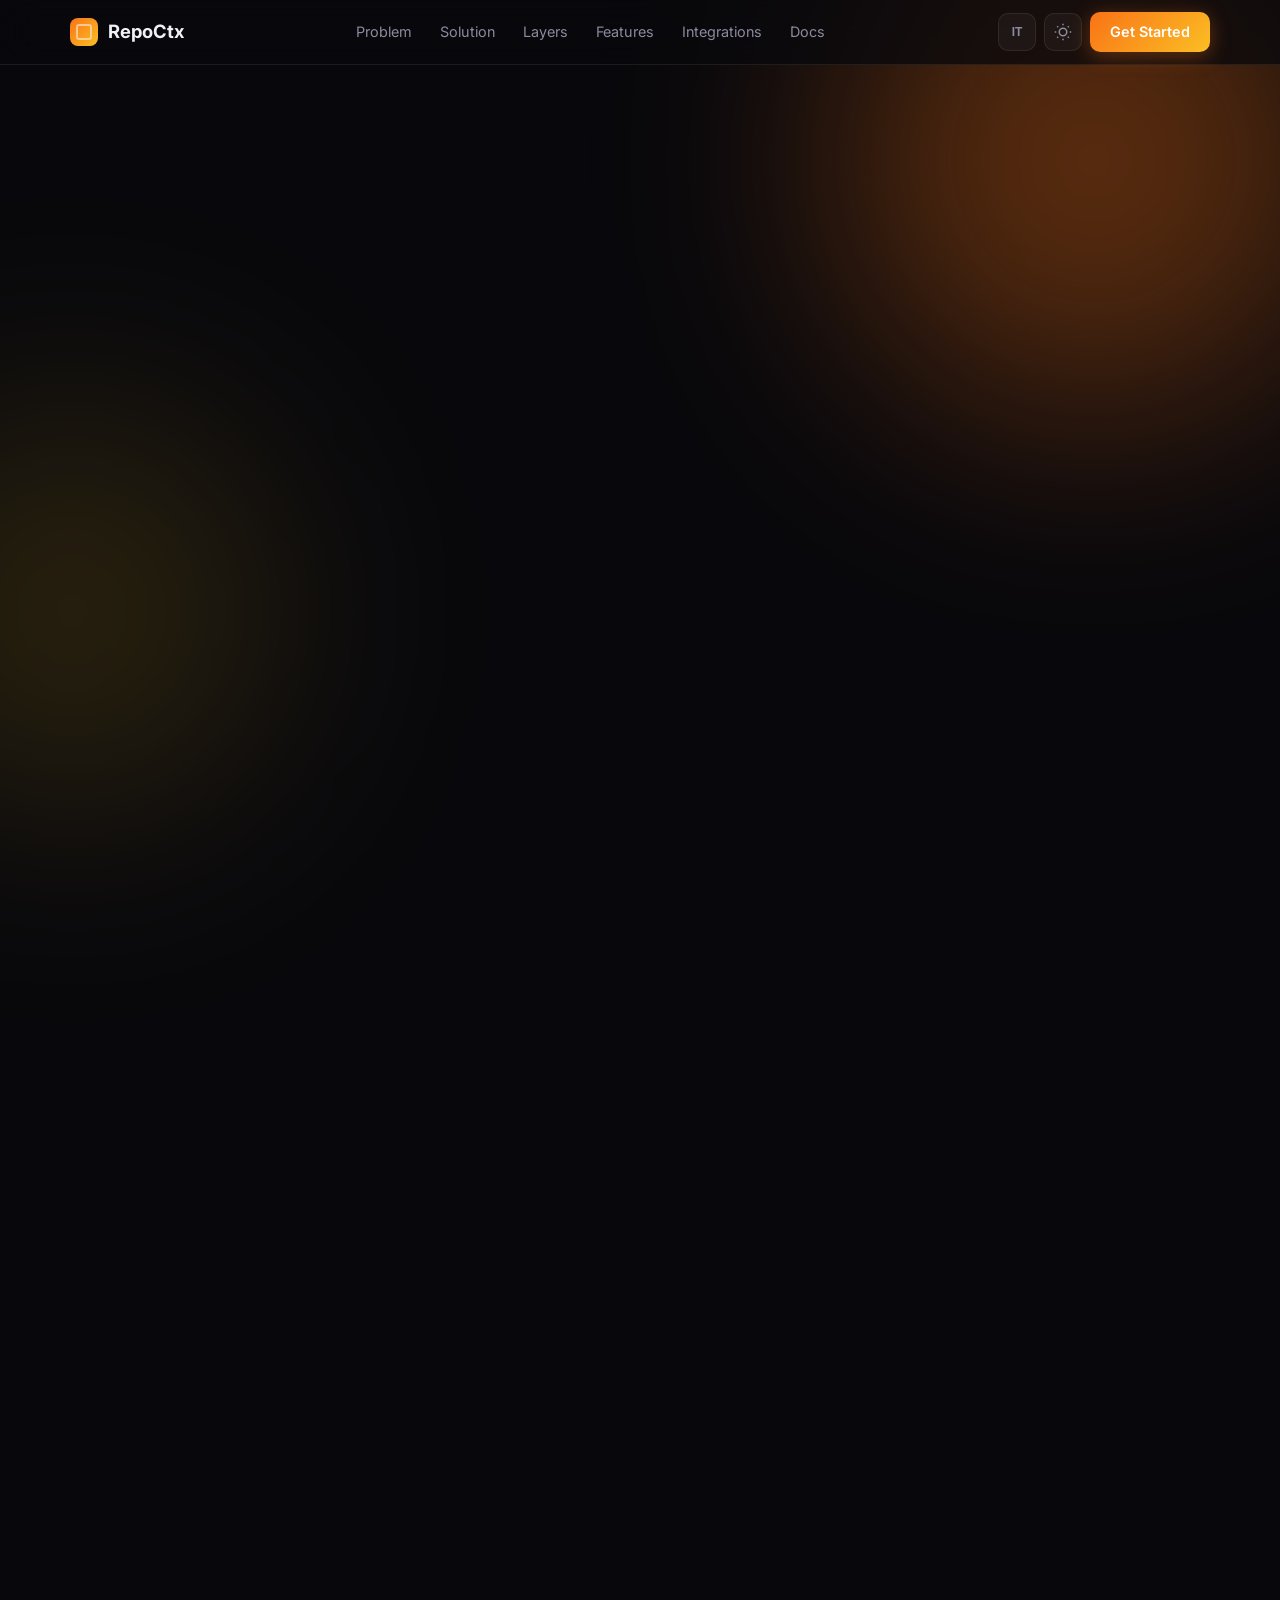
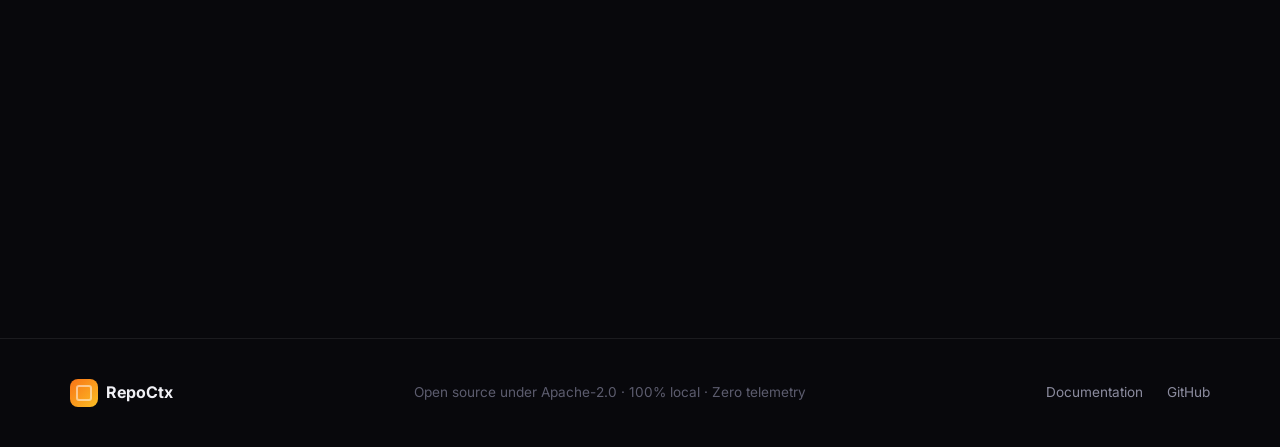
==== website/index.html @ 53890d34 "docs: visione Knowledge Layer, ADR-0006 e sito prodotto completo Documenta il modello a tre layer, i" ====
<!DOCTYPE html>
<html lang="en" data-theme="dark">
<head>
  <meta charset="UTF-8" />
  <meta name="viewport" content="width=device-width, initial-scale=1.0" />
  <meta name="description" content="RepoCtx — verified code graph + grounded knowledge wiki + context assembly for AI coding agents" />
  <title>RepoCtx — AI Context & Impact Engine</title>
  <link rel="icon" type="image/svg+xml" href="public/favicon.svg" />
  <link rel="preload" href="css/styles.css" as="style" />
  <link rel="stylesheet" href="css/styles.css" />
  <link rel="preconnect" href="https://fonts.googleapis.com" />
  <link rel="preconnect" href="https://fonts.gstatic.com" crossorigin />
  <link rel="preload" as="style" href="https://fonts.googleapis.com/css2?family=Inter:wght@400;500;600;700;800&family=JetBrains+Mono:wght@400;500;600&display=swap" />
  <link rel="stylesheet" href="https://fonts.googleapis.com/css2?family=Inter:wght@400;500;600;700;800&family=JetBrains+Mono:wght@400;500;600&display=swap" media="print" onload="this.media='all'" />
  <noscript><link rel="stylesheet" href="https://fonts.googleapis.com/css2?family=Inter:wght@400;500;600;700;800&family=JetBrains+Mono:wght@400;500;600&display=swap" /></noscript>
  <script>try{var t=localStorage.getItem("repoctx-theme");if(t)document.documentElement.setAttribute("data-theme",t)}catch(e){}</script>
</head>
<body>
  <canvas id="particles" aria-hidden="true"></canvas>
  <div class="glow glow-1" aria-hidden="true"></div>
  <div class="glow glow-2" aria-hidden="true"></div>

  <header class="nav" id="nav">
    <div class="nav-inner container">
      <a href="index.html" class="logo">
        <span class="logo-icon"></span>
        <span>RepoCtx</span>
      </a>
      <nav class="nav-links">
        <a href="#problem" data-i18n="nav.problem">Problem</a>
        <a href="#solution" data-i18n="nav.solution">Solution</a>
        <a href="#layers" data-i18n="nav.layers">Layers</a>
        <a href="#features" data-i18n="nav.features">Features</a>
        <a href="#integrations" data-i18n="nav.integrations">Integrations</a>
        <a href="docs.html" data-i18n="nav.docs">Docs</a>
      </nav>
      <div class="nav-actions">
        <button class="btn-icon" id="lang-toggle" aria-label="Switch language">EN</button>
        <button class="btn-icon" id="theme-toggle" aria-label="Toggle theme">
          <svg class="icon-sun" width="18" height="18" viewBox="0 0 24 24" fill="none" stroke="currentColor" stroke-width="2"><circle cx="12" cy="12" r="5"/><path d="M12 1v2M12 21v2M4.22 4.22l1.42 1.42M18.36 18.36l1.42 1.42M1 12h2M21 12h2M4.22 19.78l1.42-1.42M18.36 5.64l1.42-1.42"/></svg>
          <svg class="icon-moon" width="18" height="18" viewBox="0 0 24 24" fill="none" stroke="currentColor" stroke-width="2"><path d="M21 12.79A9 9 0 1 1 11.21 3 7 7 0 0 0 21 12.79z"/></svg>
        </button>
        <a href="docs.html#install" class="btn btn-primary" data-i18n="nav.getStarted">Get Started</a>
      </div>
      <button class="nav-burger" id="nav-burger" aria-label="Menu">
        <span></span><span></span><span></span>
      </button>
    </div>
  </header>

  <main>
  <!-- Hero -->
  <section class="hero" id="hero">
    <div class="container hero-grid">
      <div class="hero-content reveal">
        <div class="badge" data-i18n="hero.badge">Open Source · Local-First · Apache-2.0</div>
        <h1>
          <span data-i18n="hero.title1">The semantic layer</span><br />
          <span class="gradient-text" data-i18n="hero.title2">between code & AI</span>
        </h1>
        <p class="hero-sub" data-i18n="hero.sub">
          RepoCtx transforms repositories into structured, queryable knowledge — giving AI agents and developers precise context, impact analysis, and architectural understanding.
        </p>
        <div class="hero-cta">
          <a href="docs.html#install" class="btn btn-primary btn-lg" data-i18n="hero.cta1">Install RepoCtx</a>
          <a href="docs.html" class="btn btn-glass btn-lg" data-i18n="hero.cta2">Read the Docs</a>
        </div>
        <div class="hero-stats">
          <div class="stat glass-card">
            <span class="stat-num">100%</span>
            <span class="stat-label" data-i18n="hero.stat1">Local & Free</span>
          </div>
          <div class="stat glass-card">
            <span class="stat-num">0</span>
            <span class="stat-label" data-i18n="hero.stat2">Telemetry</span>
          </div>
          <div class="stat glass-card">
            <span class="stat-num">3</span>
            <span class="stat-label" data-i18n="hero.stat3">Knowledge Layers</span>
          </div>
        </div>
      </div>
      <div class="hero-terminal reveal" data-delay="200">
        <div class="terminal glass-card">
          <div class="terminal-bar">
            <span class="dot red"></span>
            <span class="dot yellow"></span>
            <span class="dot green"></span>
            <span class="terminal-title">repoctx</span>
          </div>
          <div class="terminal-body">
            <pre><code id="typing-output"></code><span class="cursor-blink">▊</span></pre>
          </div>
        </div>
      </div>
    </div>
  </section>

  <!-- Problem -->
  <section class="section" id="problem">
    <div class="container">
      <div class="section-header reveal">
        <span class="section-tag" data-i18n="problem.tag">The Problem</span>
        <h2 data-i18n="problem.title">AI tools are powerful, but context-blind</h2>
        <p data-i18n="problem.sub">Modern coding agents hit hard limits when dealing with real-world codebases.</p>
      </div>
      <div class="cards-grid">
        <article class="glass-card card reveal" data-delay="0">
          <div class="card-icon">⬡</div>
          <h3 data-i18n="problem.c1.title">Context Window Limits</h3>
          <p data-i18n="problem.c1.desc">Repositories with thousands of files and scattered domain logic exceed what any model can hold in memory.</p>
        </article>
        <article class="glass-card card reveal" data-delay="100">
          <div class="card-icon">◇</div>
          <h3 data-i18n="problem.c2.title">No Architectural View</h3>
          <p data-i18n="problem.c2.desc">LLMs understand local snippets but fail to reconstruct system-wide architecture and hallucinate dependencies.</p>
        </article>
        <article class="glass-card card reveal" data-delay="200">
          <div class="card-icon">△</div>
          <h3 data-i18n="problem.c3.title">Poor Impact Awareness</h3>
          <p data-i18n="problem.c3.desc">Agents modify code without understanding side effects, breaking unrelated features and missing hidden deps.</p>
        </article>
        <article class="glass-card card reveal" data-delay="300">
          <div class="card-icon">○</div>
          <h3 data-i18n="problem.c4.title">No Persistent Memory</h3>
          <p data-i18n="problem.c4.desc">Every session starts from zero — repeated analysis cost, inconsistent reasoning over time.</p>
        </article>
      </div>
    </div>
  </section>

  <!-- Solution -->
  <section class="section section-alt" id="solution">
    <div class="container">
      <div class="split reveal">
        <div class="split-content">
          <span class="section-tag" data-i18n="solution.tag">The Solution</span>
          <h2 data-i18n="solution.title">Verified structure, compounding knowledge, real code</h2>
          <blockquote class="quote glass-card">
            <p data-i18n="solution.quote">"The right code, the right understanding, and what breaks if you change it — within your token budget."</p>
          </blockquote>
          <p data-i18n="solution.desc">RepoCtx combines a deterministic code graph (ground truth), a graph-grounded knowledge wiki (intent & gotchas), and context assembly that returns actual source snippets — not metadata alone.</p>
          <ul class="check-list">
            <li data-i18n="solution.li1">Graph verifies the wiki — no silent drift</li>
            <li data-i18n="solution.li2">Persistent memory that compounds across sessions</li>
            <li data-i18n="solution.li3">Code snippets + impact packed to your budget</li>
          </ul>
        </div>
        <div class="split-visual">
          <div class="flow-diagram glass-card">
            <div class="flow-node" data-i18n="solution.flow1">Source Code</div>
            <div class="flow-arrow">↓</div>
            <div class="flow-node accent" data-i18n="solution.flow2">Deterministic Core</div>
            <div class="flow-arrow">↓</div>
            <div class="flow-branches">
              <div class="flow-node small" data-i18n="solution.flow3">Repo Wiki</div>
              <div class="flow-node small" data-i18n="solution.flow4">Impact</div>
              <div class="flow-node small" data-i18n="solution.flow5">Flows</div>
              <div class="flow-node small" data-i18n="solution.flow6">Snippets</div>
            </div>
            <div class="flow-arrow">↓</div>
            <div class="flow-node" data-i18n="solution.flow7">Context Bundle → AI Agents</div>
          </div>
        </div>
      </div>
    </div>
  </section>

  <!-- Three Layers -->
  <section class="section section-alt" id="layers">
    <div class="container">
      <div class="section-header reveal">
        <span class="section-tag" data-i18n="layers.tag">Architecture</span>
        <h2 data-i18n="layers.title">Three layers, one memory system</h2>
        <p data-i18n="layers.sub">Better than a plain LLM Wiki: every page is anchored to verified symbols and lint-checked against the live graph.</p>
      </div>
      <div class="layers-grid">
        <article class="layer-card glass-card reveal" data-delay="0">
          <div class="layer-num">01</div>
          <h3 data-i18n="layers.l1.title">Deterministic Core</h3>
          <p class="layer-q" data-i18n="layers.l1.q">What is <em>true</em>?</p>
          <p data-i18n="layers.l1.desc">Symbols, call graph, flows, entrypoints, impact — measured from source with tree-sitter. Byte-identical rebuilds. Zero LLM.</p>
        </article>
        <article class="layer-card glass-card reveal" data-delay="100">
          <div class="layer-num">02</div>
          <h3 data-i18n="layers.l2.title">Grounded Repo Wiki</h3>
          <p class="layer-q" data-i18n="layers.l2.q">What does it <em>mean</em>?</p>
          <p data-i18n="layers.l2.desc">Compounding markdown pages anchored to symbol IDs. Authored lazily via your agent's model. Stale pages are flagged automatically — the graph is ground truth.</p>
        </article>
        <article class="layer-card glass-card reveal" data-delay="200">
          <div class="layer-num">03</div>
          <h3 data-i18n="layers.l3.title">Context Assembly</h3>
          <p class="layer-q" data-i18n="layers.l3.q">What code do I need <em>now</em>?</p>
          <p data-i18n="layers.l3.desc">Real source snippets + wiki page + impact set, ranked and packed to your token budget. Code is never model-generated.</p>
        </article>
      </div>
      <div class="compare-wrap reveal" data-delay="300">
        <p class="compare-note muted" data-i18n="layers.cmp.note">Comparison at full v1.1 vision (graph + grounded wiki + context assembly).</p>
        <div class="table-wrap glass-card">
          <table class="compare-table">
            <thead>
              <tr>
                <th></th>
                <th data-i18n="layers.cmp.rag">RAG</th>
                <th data-i18n="layers.cmp.wiki">LLM Wiki</th>
                <th data-i18n="layers.cmp.repoctx">RepoCtx</th>
              </tr>
            </thead>
            <tbody>
              <tr>
                <td data-i18n="layers.cmp.r1">Compounding knowledge (wiki)</td>
                <td>—</td>
                <td>✓</td>
                <td>✓</td>
              </tr>
              <tr>
                <td data-i18n="layers.cmp.r2">Structure verified from code (AST/graph)</td>
                <td>—</td>
                <td>—</td>
                <td>✓</td>
              </tr>
              <tr>
                <td data-i18n="layers.cmp.r3">Source snippets in query response</td>
                <td>✓</td>
                <td>—</td>
                <td>✓</td>
              </tr>
              <tr>
                <td data-i18n="layers.cmp.r4">Wiki lint vs live code graph</td>
                <td>—</td>
                <td>—</td>
                <td>✓</td>
              </tr>
              <tr>
                <td data-i18n="layers.cmp.r5">Impact analysis (what breaks)</td>
                <td>—</td>
                <td>—</td>
                <td>✓</td>
              </tr>
            </tbody>
          </table>
        </div>
      </div>
    </div>
  </section>

  <!-- Features -->
  <section class="section" id="features">
    <div class="container">
      <div class="section-header reveal">
        <span class="section-tag" data-i18n="features.tag">Key Features</span>
        <h2 data-i18n="features.title">Built for precision, not guesswork</h2>
      </div>
      <div class="features-grid">
        <article class="feature glass-card reveal" data-delay="0">
          <div class="feature-num">01</div>
          <h3 data-i18n="features.f1.title">Deterministic Code Graph</h3>
          <p data-i18n="features.f1.desc">Symbols, dependencies, calls, flows and entrypoints — measured from source, not guessed.</p>
        </article>
        <article class="feature glass-card reveal" data-delay="100">
          <div class="feature-num">02</div>
          <h3 data-i18n="features.f2.title">Impact Analysis Engine</h3>
          <p data-i18n="features.f2.desc">Know exactly what breaks when you change a component — modules, tests, risk zones.</p>
        </article>
        <article class="feature glass-card reveal" data-delay="200">
          <div class="feature-num">03</div>
          <h3 data-i18n="features.f3.title">Grounded Knowledge Wiki</h3>
          <p data-i18n="features.f3.desc">Compounding markdown knowledge anchored to real symbols, with automatic staleness detection.</p>
        </article>
        <article class="feature glass-card reveal" data-delay="300">
          <div class="feature-num">04</div>
          <h3 data-i18n="features.f4.title">Context Assembly</h3>
          <p data-i18n="features.f4.desc">Returns the right code snippets plus understanding and impact — packed within a token budget.</p>
        </article>
      </div>
    </div>
  </section>

  <!-- Integrations -->
  <section class="section section-alt" id="integrations">
    <div class="container">
      <div class="section-header reveal">
        <span class="section-tag" data-i18n="integrations.tag">Integrations</span>
        <h2 data-i18n="integrations.title">Agent-agnostic by design</h2>
        <p data-i18n="integrations.sub">Works with any AI coding tool via CLI or MCP.</p>
      </div>
      <div class="integrations-grid reveal">
        <div class="integration glass-card">
          <h3>Cursor</h3>
          <p data-i18n="integrations.cursor">Background context provider — architectural awareness for suggestions and multi-file edits.</p>
        </div>
        <div class="integration glass-card">
          <h3>Claude Code</h3>
          <p data-i18n="integrations.claude">Agents call repoctx context, impact, and flow before modifying code.</p>
        </div>
        <div class="integration glass-card">
          <h3>OpenAI Codex</h3>
          <p data-i18n="integrations.codex">Structured reasoning over large codebases via tool definitions.</p>
        </div>
        <div class="integration glass-card highlight">
          <h3>MCP Server</h3>
          <p data-i18n="integrations.mcp">repoctx-mcp: get_context (code + wiki + impact), get_wiki, get_impact, get_flow, get_dependencies over stdio.</p>
        </div>
      </div>
    </div>
  </section>

  <!-- Vision CTA -->
  <section class="section cta-section">
    <div class="container reveal">
      <div class="cta-box glass-card">
        <h2 data-i18n="cta.title">Verified, compounding memory for AI coding agents</h2>
        <p data-i18n="cta.sub">Like Git for version control — RepoCtx for code understanding that includes the code.</p>
        <a href="docs.html#install" class="btn btn-primary btn-lg" data-i18n="cta.button">Start Building Context</a>
      </div>
    </div>
  </section>
  </main>

  <footer class="footer">
    <div class="container footer-inner">
      <div class="footer-brand">
        <span class="logo-icon"></span>
        <span>RepoCtx</span>
      </div>
      <p class="footer-copy" data-i18n="footer.copy">Open source under Apache-2.0 · 100% local · Zero telemetry</p>
      <div class="footer-links">
        <a href="docs.html" data-i18n="footer.docs">Documentation</a>
        <a href="https://github.com/GabrieleRuggieri/repo-ctx" data-i18n="footer.github">GitHub</a>
      </div>
    </div>
  </footer>

  <script src="js/i18n.js" defer></script>
  <script src="js/main.js" defer></script>
</body>
</html>
---- website/css/styles.css ----
/* ===== CSS Variables ===== */
:root,
[data-theme="dark"] {
  --bg: #08080c;
  --bg-alt: #0e0e14;
  --surface: rgba(255, 255, 255, 0.04);
  --surface-hover: rgba(255, 255, 255, 0.07);
  --border: rgba(255, 255, 255, 0.08);
  --border-strong: rgba(255, 255, 255, 0.14);
  --text: #f0f0f5;
  --text-muted: #8b8b9e;
  --text-dim: #5c5c6e;
  --accent: #f97316;
  --accent-light: #fbbf24;
  --accent-glow: rgba(249, 115, 22, 0.35);
  --accent-glow-soft: rgba(251, 191, 36, 0.15);
  --glass-blur: 16px;
  --nav-bg: rgba(8, 8, 12, 0.75);
  --code-bg: rgba(0, 0, 0, 0.35);
  --shadow: 0 8px 32px rgba(0, 0, 0, 0.4);
  --gradient: linear-gradient(135deg, #f97316, #fbbf24);
}

[data-theme="light"] {
  --bg: #f8f8fc;
  --bg-alt: #f0f0f6;
  --surface: rgba(255, 255, 255, 0.7);
  --surface-hover: rgba(255, 255, 255, 0.9);
  --border: rgba(0, 0, 0, 0.08);
  --border-strong: rgba(0, 0, 0, 0.14);
  --text: #12121a;
  --text-muted: #5c5c6e;
  --text-dim: #8b8b9e;
  --accent-glow: rgba(249, 115, 22, 0.2);
  --accent-glow-soft: rgba(251, 191, 36, 0.1);
  --nav-bg: rgba(248, 248, 252, 0.85);
  --code-bg: rgba(0, 0, 0, 0.04);
  --shadow: 0 8px 32px rgba(0, 0, 0, 0.08);
}

/* ===== Reset & Base ===== */
*, *::before, *::after { box-sizing: border-box; margin: 0; padding: 0; }

html {
  scroll-behavior: smooth;
  scroll-padding-top: 80px;
}

body {
  font-family: "Inter", system-ui, sans-serif;
  background: var(--bg);
  color: var(--text);
  line-height: 1.6;
  overflow-x: hidden;
  transition: background 0.4s ease, color 0.4s ease;
  text-rendering: optimizeLegibility;
  -webkit-font-smoothing: antialiased;
}

a { color: inherit; text-decoration: none; }
img { max-width: 100%; display: block; }
code, pre { font-family: "JetBrains Mono", monospace; }

.container {
  width: min(1140px, 92vw);
  margin: 0 auto;
}

/* ===== Background Effects ===== */
#particles {
  position: fixed;
  inset: 0;
  z-index: 0;
  pointer-events: none;
  contain: strict;
  will-change: contents;
}

.glow {
  position: fixed;
  border-radius: 50%;
  filter: blur(120px);
  pointer-events: none;
  z-index: 0;
  animation: glowPulse 8s ease-in-out infinite;
  contain: strict;
  will-change: transform, opacity;
}

.glow-1 {
  width: 500px;
  height: 500px;
  background: var(--accent-glow);
  top: -10%;
  right: -5%;
}

.glow-2 {
  width: 400px;
  height: 400px;
  background: var(--accent-glow-soft);
  bottom: 10%;
  left: -10%;
  animation-delay: -4s;
}

@keyframes glowPulse {
  0%, 100% { opacity: 0.6; transform: scale(1); }
  50% { opacity: 1; transform: scale(1.1); }
}

/* ===== Glass Card ===== */
.glass-card {
  background: var(--surface);
  border: 1px solid var(--border);
  border-radius: 16px;
  backdrop-filter: blur(var(--glass-blur));
  -webkit-backdrop-filter: blur(var(--glass-blur));
  box-shadow: var(--shadow);
  transition: border-color 0.3s, background 0.3s, transform 0.3s, box-shadow 0.3s;
}

.glass-card:hover {
  border-color: var(--border-strong);
  background: var(--surface-hover);
}

/* ===== Navigation ===== */
.nav {
  position: fixed;
  top: 0;
  left: 0;
  right: 0;
  z-index: 100;
  background: var(--nav-bg);
  backdrop-filter: blur(20px);
  -webkit-backdrop-filter: blur(20px);
  border-bottom: 1px solid var(--border);
  transition: background 0.4s, box-shadow 0.3s;
}

.nav.scrolled { box-shadow: 0 4px 24px rgba(0, 0, 0, 0.15); }

.nav-inner {
  display: flex;
  align-items: center;
  justify-content: space-between;
  height: 64px;
  gap: 1rem;
}

.logo {
  display: flex;
  align-items: center;
  gap: 0.6rem;
  font-weight: 700;
  font-size: 1.15rem;
}

.logo-icon {
  width: 28px;
  height: 28px;
  border-radius: 8px;
  background: var(--gradient);
  position: relative;
}

.logo-icon::after {
  content: "";
  position: absolute;
  inset: 6px;
  border: 2px solid rgba(255,255,255,0.5);
  border-radius: 3px;
}

.nav-links {
  display: flex;
  gap: 1.75rem;
}

.nav-links a {
  font-size: 0.9rem;
  color: var(--text-muted);
  transition: color 0.2s;
  position: relative;
}

.nav-links a:hover { color: var(--accent); }

.nav-links a::after {
  content: "";
  position: absolute;
  bottom: -4px;
  left: 0;
  width: 0;
  height: 2px;
  background: var(--gradient);
  transition: width 0.3s;
}

.nav-links a:hover::after { width: 100%; }

.nav-actions {
  display: flex;
  align-items: center;
  gap: 0.5rem;
}

.nav-burger {
  display: none;
  flex-direction: column;
  gap: 5px;
  background: none;
  border: none;
  cursor: pointer;
  padding: 4px;
}

.nav-burger span {
  display: block;
  width: 22px;
  height: 2px;
  background: var(--text);
  transition: transform 0.3s, opacity 0.3s;
}

.nav-burger.active span:nth-child(1) { transform: translateY(7px) rotate(45deg); }
.nav-burger.active span:nth-child(2) { opacity: 0; }
.nav-burger.active span:nth-child(3) { transform: translateY(-7px) rotate(-45deg); }

/* ===== Buttons ===== */
.btn {
  display: inline-flex;
  align-items: center;
  justify-content: center;
  padding: 0.55rem 1.25rem;
  border-radius: 10px;
  font-size: 0.9rem;
  font-weight: 600;
  border: none;
  cursor: pointer;
  transition: transform 0.2s, box-shadow 0.2s, background 0.2s;
}

.btn:hover { transform: translateY(-2px); }
.btn:active { transform: translateY(0); }

.btn-primary {
  background: var(--gradient);
  color: #fff;
  box-shadow: 0 4px 20px var(--accent-glow);
}

.btn-primary:hover { box-shadow: 0 6px 28px var(--accent-glow); }

.btn-glass {
  background: var(--surface);
  border: 1px solid var(--border);
  color: var(--text);
}

.btn-lg { padding: 0.75rem 1.75rem; font-size: 1rem; }

.btn-icon {
  width: 38px;
  height: 38px;
  display: flex;
  align-items: center;
  justify-content: center;
  border-radius: 10px;
  border: 1px solid var(--border);
  background: var(--surface);
  color: var(--text-muted);
  cursor: pointer;
  font-size: 0.75rem;
  font-weight: 700;
  transition: border-color 0.2s, color 0.2s, background 0.2s;
}

.btn-icon:hover {
  border-color: var(--accent);
  color: var(--accent);
}

[data-theme="dark"] .icon-sun { display: block; }
[data-theme="dark"] .icon-moon { display: none; }
[data-theme="light"] .icon-sun { display: none; }
[data-theme="light"] .icon-moon { display: block; }

/* ===== Hero ===== */
.hero {
  position: relative;
  z-index: 1;
  padding: 140px 0 80px;
  min-height: 100vh;
  display: flex;
  align-items: center;
}

.hero-grid {
  display: grid;
  grid-template-columns: 1fr 1fr;
  gap: 4rem;
  align-items: center;
}

.badge {
  display: inline-block;
  padding: 0.35rem 0.9rem;
  border-radius: 100px;
  font-size: 0.8rem;
  font-weight: 500;
  background: var(--surface);
  border: 1px solid var(--border);
  color: var(--accent);
  margin-bottom: 1.5rem;
}

.hero h1 {
  font-size: clamp(2.2rem, 5vw, 3.5rem);
  font-weight: 800;
  line-height: 1.15;
  letter-spacing: -0.02em;
  margin-bottom: 1.25rem;
}

.gradient-text {
  background: var(--gradient);
  -webkit-background-clip: text;
  -webkit-text-fill-color: transparent;
  background-clip: text;
}

.hero-sub {
  font-size: 1.1rem;
  color: var(--text-muted);
  max-width: 520px;
  margin-bottom: 2rem;
}

.hero-cta {
  display: flex;
  gap: 1rem;
  flex-wrap: wrap;
  margin-bottom: 2.5rem;
}

.hero-stats {
  display: flex;
  gap: 1rem;
  flex-wrap: wrap;
}

.stat {
  padding: 1rem 1.25rem;
  text-align: center;
  min-width: 100px;
}

.stat-num {
  display: block;
  font-size: 1.4rem;
  font-weight: 800;
  background: var(--gradient);
  -webkit-background-clip: text;
  -webkit-text-fill-color: transparent;
  background-clip: text;
}

.stat-label {
  font-size: 0.75rem;
  color: var(--text-muted);
  text-transform: uppercase;
  letter-spacing: 0.05em;
}

/* ===== Terminal ===== */
.terminal {
  overflow: hidden;
  animation: float 6s ease-in-out infinite;
}

@keyframes float {
  0%, 100% { transform: translateY(0); }
  50% { transform: translateY(-10px); }
}

.terminal-bar {
  display: flex;
  align-items: center;
  gap: 6px;
  padding: 12px 16px;
  border-bottom: 1px solid var(--border);
  background: rgba(0,0,0,0.2);
}

.dot {
  width: 10px;
  height: 10px;
  border-radius: 50%;
}

.dot.red { background: #ff5f57; }
.dot.yellow { background: #febc2e; }
.dot.green { background: #28c840; }

.terminal-title {
  margin-left: auto;
  font-family: "JetBrains Mono", monospace;
  font-size: 0.75rem;
  color: var(--text-dim);
}

.terminal-body {
  padding: 1.25rem 1.5rem;
  min-height: 220px;
}

.terminal-body pre {
  font-size: 0.85rem;
  line-height: 1.7;
  color: var(--accent-light);
  white-space: pre-wrap;
  word-break: break-all;
}

.cursor-blink {
  animation: blink 1s step-end infinite;
  color: var(--accent);
}

@keyframes blink {
  0%, 100% { opacity: 1; }
  50% { opacity: 0; }
}

/* ===== Sections ===== */
.section {
  position: relative;
  z-index: 1;
  padding: 100px 0;
  content-visibility: auto;
  contain-intrinsic-size: auto 600px;
}

.section-alt { background: var(--bg-alt); }

.section-header {
  text-align: center;
  max-width: 640px;
  margin: 0 auto 3.5rem;
}

.section-tag {
  display: inline-block;
  font-size: 0.8rem;
  font-weight: 600;
  text-transform: uppercase;
  letter-spacing: 0.1em;
  color: var(--accent);
  margin-bottom: 0.75rem;
}

.section-header h2 {
  font-size: clamp(1.75rem, 4vw, 2.5rem);
  font-weight: 800;
  letter-spacing: -0.02em;
  margin-bottom: 0.75rem;
}

.section-header p {
  color: var(--text-muted);
  font-size: 1.05rem;
}

/* ===== Cards Grid ===== */
.cards-grid {
  display: grid;
  grid-template-columns: repeat(auto-fit, minmax(250px, 1fr));
  gap: 1.25rem;
}

.card {
  padding: 1.75rem;
}

.card-icon {
  font-size: 1.5rem;
  color: var(--accent);
  margin-bottom: 1rem;
}

.card h3 {
  font-size: 1.1rem;
  font-weight: 700;
  margin-bottom: 0.5rem;
}

.card p {
  font-size: 0.9rem;
  color: var(--text-muted);
  line-height: 1.65;
}

/* ===== Split Layout ===== */
.split {
  display: grid;
  grid-template-columns: 1fr 1fr;
  gap: 4rem;
  align-items: center;
}

.split-content h2 {
  font-size: clamp(1.75rem, 3.5vw, 2.25rem);
  font-weight: 800;
  margin-bottom: 1.25rem;
  letter-spacing: -0.02em;
}

.quote {
  padding: 1.25rem 1.5rem;
  margin: 1.5rem 0;
  border-left: 3px solid var(--accent);
}

.quote p {
  font-style: italic;
  color: var(--text-muted);
  font-size: 1.05rem;
}

.check-list {
  list-style: none;
  margin-top: 1.5rem;
}

.check-list li {
  padding: 0.4rem 0 0.4rem 1.75rem;
  position: relative;
  color: var(--text-muted);
}

.check-list li::before {
  content: "✓";
  position: absolute;
  left: 0;
  color: var(--accent);
  font-weight: 700;
}

/* ===== Flow Diagram ===== */
.flow-diagram {
  padding: 2rem;
  text-align: center;
}

.flow-node {
  padding: 0.75rem 1.25rem;
  border-radius: 10px;
  background: var(--surface);
  border: 1px solid var(--border);
  font-size: 0.9rem;
  font-weight: 600;
  display: inline-block;
  transition: border-color 0.3s, box-shadow 0.3s;
}

.flow-node.accent {
  background: var(--gradient);
  color: #fff;
  border: none;
  box-shadow: 0 4px 20px var(--accent-glow);
}

.flow-node.small {
  font-size: 0.8rem;
  padding: 0.5rem 0.9rem;
}

.flow-arrow {
  color: var(--accent);
  font-size: 1.25rem;
  margin: 0.5rem 0;
  animation: arrowBounce 2s ease-in-out infinite;
}

@keyframes arrowBounce {
  0%, 100% { transform: translateY(0); opacity: 0.6; }
  50% { transform: translateY(4px); opacity: 1; }
}

.flow-branches {
  display: flex;
  gap: 0.5rem;
  justify-content: center;
  flex-wrap: wrap;
}

/* ===== Layers Grid ===== */
.layers-grid {
  display: grid;
  grid-template-columns: repeat(auto-fit, minmax(280px, 1fr));
  gap: 1.25rem;
  margin-bottom: 2rem;
}

.layer-card {
  padding: 2rem;
  position: relative;
}

.layer-num {
  font-size: 2rem;
  font-weight: 800;
  background: var(--gradient);
  -webkit-background-clip: text;
  -webkit-text-fill-color: transparent;
  background-clip: text;
  margin-bottom: 0.5rem;
}

.layer-card h3 {
  font-size: 1.15rem;
  font-weight: 700;
  margin-bottom: 0.35rem;
}

.layer-q {
  font-size: 0.85rem;
  color: var(--accent);
  margin-bottom: 0.75rem;
  font-style: italic;
}

.layer-card p:last-child {
  font-size: 0.9rem;
  color: var(--text-muted);
}

.compare-wrap { margin-top: 1rem; }

.compare-note {
  font-size: 0.85rem;
  margin-bottom: 0.75rem;
  text-align: center;
}

.compare-table {
  width: 100%;
  border-collapse: collapse;
  font-size: 0.9rem;
}

.compare-table th,
.compare-table td {
  padding: 0.75rem 1rem;
  text-align: center;
  border-bottom: 1px solid var(--border);
}

.compare-table th:first-child,
.compare-table td:first-child {
  text-align: left;
  font-weight: 500;
}

.compare-table th:last-child {
  color: var(--accent);
}

.docs-check {
  margin-top: 1rem;
  list-style: none;
}

.docs-check li {
  padding: 0.5rem 0 0.5rem 1.5rem;
  position: relative;
  color: var(--text-muted);
}

.docs-check li::before {
  content: "✓";
  position: absolute;
  left: 0;
  color: var(--accent);
}

/* ===== Features Grid ===== */
.features-grid {
  display: grid;
  grid-template-columns: repeat(auto-fit, minmax(260px, 1fr));
  gap: 1.25rem;
}

.feature {
  padding: 2rem;
  position: relative;
  overflow: hidden;
}

.feature::before {
  content: "";
  position: absolute;
  top: 0;
  left: 0;
  right: 0;
  height: 2px;
  background: var(--gradient);
  transform: scaleX(0);
  transition: transform 0.4s;
}

.feature:hover::before { transform: scaleX(1); }

.feature-num {
  font-size: 2.5rem;
  font-weight: 800;
  color: var(--border-strong);
  margin-bottom: 0.75rem;
  line-height: 1;
}

.feature h3 {
  font-size: 1.1rem;
  font-weight: 700;
  margin-bottom: 0.5rem;
}

.feature p {
  font-size: 0.9rem;
  color: var(--text-muted);
}

/* ===== Integrations ===== */
.integrations-grid {
  display: grid;
  grid-template-columns: repeat(auto-fit, minmax(240px, 1fr));
  gap: 1.25rem;
}

.integration {
  padding: 1.75rem;
}

.integration h3 {
  font-size: 1.15rem;
  font-weight: 700;
  margin-bottom: 0.5rem;
}

.integration p {
  font-size: 0.9rem;
  color: var(--text-muted);
}

.integration.highlight {
  border-color: var(--accent);
  box-shadow: 0 0 30px var(--accent-glow-soft);
}

/* ===== CTA ===== */
.cta-section { padding-bottom: 120px; }

.cta-box {
  text-align: center;
  padding: 4rem 2rem;
}

.cta-box h2 {
  font-size: clamp(1.5rem, 3.5vw, 2.25rem);
  font-weight: 800;
  margin-bottom: 0.75rem;
}

.cta-box p {
  color: var(--text-muted);
  margin-bottom: 2rem;
  font-size: 1.05rem;
}

/* ===== Footer ===== */
.footer {
  position: relative;
  z-index: 1;
  border-top: 1px solid var(--border);
  padding: 2.5rem 0;
}

.footer-inner {
  display: flex;
  align-items: center;
  justify-content: space-between;
  flex-wrap: wrap;
  gap: 1rem;
}

.footer-brand {
  display: flex;
  align-items: center;
  gap: 0.5rem;
  font-weight: 700;
}

.footer-copy {
  font-size: 0.85rem;
  color: var(--text-dim);
}

.footer-links {
  display: flex;
  gap: 1.5rem;
}

.footer-links a {
  font-size: 0.85rem;
  color: var(--text-muted);
  transition: color 0.2s;
}

.footer-links a:hover { color: var(--accent); }

/* ===== Docs Page ===== */
.docs-main {
  position: relative;
  z-index: 1;
  padding: 100px 0 60px;
  content-visibility: auto;
  contain-intrinsic-size: auto 800px;
}

.docs-layout {
  display: grid;
  grid-template-columns: 220px 1fr;
  gap: 2.5rem;
  align-items: start;
}

.docs-sidebar {
  position: sticky;
  top: 88px;
  padding: 1.25rem;
}

.docs-toc {
  display: flex;
  flex-direction: column;
  gap: 0.25rem;
}

.docs-toc a {
  padding: 0.45rem 0.75rem;
  border-radius: 8px;
  font-size: 0.85rem;
  color: var(--text-muted);
  transition: background 0.2s, color 0.2s;
}

.docs-toc a:hover,
.docs-toc a.active {
  background: var(--surface-hover);
  color: var(--accent);
}

.doc-section {
  margin-bottom: 4rem;
  padding-bottom: 2rem;
  border-bottom: 1px solid var(--border);
}

.doc-section:last-child { border-bottom: none; }

.doc-section h1 {
  font-size: 2.5rem;
  font-weight: 800;
  margin-bottom: 1rem;
}

.doc-section h2 {
  font-size: 1.75rem;
  font-weight: 800;
  margin-bottom: 1rem;
  padding-top: 1rem;
}

.doc-section h3 {
  font-size: 1.15rem;
  font-weight: 700;
  margin: 1.75rem 0 0.75rem;
}

.lead {
  font-size: 1.15rem;
  color: var(--text-muted);
  line-height: 1.7;
}

.doc-section p {
  color: var(--text-muted);
  margin-bottom: 1rem;
  line-height: 1.7;
}

.doc-section code {
  background: var(--code-bg);
  padding: 0.15rem 0.4rem;
  border-radius: 4px;
  font-size: 0.85em;
  color: var(--accent-light);
}

.code-block {
  margin: 1rem 0 1.5rem;
  overflow: hidden;
}

.code-header {
  display: flex;
  justify-content: space-between;
  align-items: center;
  padding: 0.5rem 1rem;
  border-bottom: 1px solid var(--border);
  font-size: 0.75rem;
  color: var(--text-dim);
  text-transform: uppercase;
  letter-spacing: 0.05em;
}

.copy-btn {
  background: none;
  border: 1px solid var(--border);
  color: var(--text-muted);
  padding: 0.2rem 0.6rem;
  border-radius: 6px;
  font-size: 0.7rem;
  cursor: pointer;
  transition: border-color 0.2s, color 0.2s;
}

.copy-btn:hover {
  border-color: var(--accent);
  color: var(--accent);
}

.code-block pre {
  padding: 1.25rem;
  font-size: 0.85rem;
  line-height: 1.7;
  overflow-x: auto;
  color: var(--accent-light);
}

.table-wrap {
  overflow-x: auto;
  margin: 1rem 0;
}

table {
  width: 100%;
  border-collapse: collapse;
  font-size: 0.9rem;
}

th, td {
  padding: 0.75rem 1rem;
  text-align: left;
  border-bottom: 1px solid var(--border);
}

th {
  font-weight: 600;
  color: var(--text);
  font-size: 0.8rem;
  text-transform: uppercase;
  letter-spacing: 0.05em;
}

td { color: var(--text-muted); }

.principles-list {
  display: grid;
  grid-template-columns: repeat(auto-fit, minmax(240px, 1fr));
  gap: 1rem;
  margin-top: 1rem;
}

.principle {
  padding: 1.5rem;
}

.principle h3 {
  font-size: 1rem;
  margin: 0 0 0.5rem;
}

.principle p {
  font-size: 0.85rem;
  margin: 0;
}

.arch-stack {
  display: flex;
  flex-direction: column;
  gap: 0.75rem;
  margin: 1.5rem 0;
}

.arch-layer {
  display: flex;
  align-items: center;
  gap: 1rem;
  padding: 1rem 1.25rem;
  font-size: 0.9rem;
  color: var(--text-muted);
}

.arch-label {
  font-weight: 700;
  color: var(--accent);
  min-width: 80px;
  font-size: 0.8rem;
  text-transform: uppercase;
  letter-spacing: 0.05em;
}

.muted {
  font-size: 0.85rem;
  color: var(--text-dim);
  font-style: italic;
}

.install-note {
  padding: 1.25rem 1.5rem;
  margin-top: 1.5rem;
  border-left: 3px solid var(--accent);
}

.install-note p { margin: 0; }

/* ===== Scroll Reveal ===== */
.reveal {
  opacity: 0;
  transform: translateY(30px);
  transition: opacity 0.7s ease, transform 0.7s ease;
}

.reveal.visible {
  opacity: 1;
  transform: translateY(0);
}

/* ===== Reduced Motion ===== */
@media (prefers-reduced-motion: reduce) {
  html { scroll-behavior: auto; }

  .reveal {
    opacity: 1;
    transform: none;
    transition: none;
  }

  .terminal,
  .glow,
  .flow-arrow,
  .cursor-blink {
    animation: none !important;
  }

  body,
  .glass-card,
  .btn,
  .nav-links a::after {
    transition: none !important;
  }
}

/* ===== Mobile ===== */
@media (max-width: 900px) {
  .hero-grid,
  .split,
  .docs-layout {
    grid-template-columns: 1fr;
  }

  .hero-grid { gap: 2.5rem; }
  .split { gap: 2.5rem; }

  .nav-links {
    display: none;
    position: absolute;
    top: 64px;
    left: 0;
    right: 0;
    flex-direction: column;
    background: var(--nav-bg);
    backdrop-filter: blur(20px);
    padding: 1.5rem;
    border-bottom: 1px solid var(--border);
    gap: 0.5rem;
  }

  .nav-links.open { display: flex; }

  .nav-burger { display: flex; }

  .nav-actions .btn-primary { display: none; }

  .docs-sidebar {
    position: static;
  }

  .docs-toc {
    flex-direction: row;
    flex-wrap: wrap;
    gap: 0.5rem;
  }

  .hero { padding-top: 100px; min-height: auto; }
  .section { padding: 70px 0; }
}

@media (max-width: 500px) {
  .hero-cta { flex-direction: column; }
  .hero-cta .btn { width: 100%; }
  .hero-stats { flex-direction: column; }
  .stat { width: 100%; }
}

/* Status badges (shipped vs planned) */
.status-badge {
  display: inline-block;
  padding: 0.2rem 0.55rem;
  border-radius: 100px;
  font-size: 0.7rem;
  font-weight: 600;
  text-transform: uppercase;
  letter-spacing: 0.04em;
  margin-bottom: 0.75rem;
}

.status-badge.shipped {
  background: rgba(34, 197, 94, 0.15);
  color: #4ade80;
  border: 1px solid rgba(34, 197, 94, 0.3);
}

.status-badge.planned {
  background: rgba(251, 191, 36, 0.12);
  color: #fbbf24;
  border: 1px solid rgba(251, 191, 36, 0.25);
}

.use-today-grid {
  display: grid;
  grid-template-columns: repeat(2, 1fr);
  gap: 1.25rem;
  margin-bottom: 1.5rem;
}

.use-today-v2 {
  padding: 1.5rem 1.75rem;
  text-align: center;
}

.use-today-v2 h3 {
  margin: 0.5rem 0 0.5rem;
}

.adoption-steps {
  margin: 1rem 0 1.5rem 1.25rem;
  color: var(--text-muted);
  line-height: 1.8;
}

@media (max-width: 768px) {
  .use-today-grid {
    grid-template-columns: 1fr;
  }
}
---- website/css/styles.css ----
/* ===== CSS Variables ===== */
:root,
[data-theme="dark"] {
  --bg: #08080c;
  --bg-alt: #0e0e14;
  --surface: rgba(255, 255, 255, 0.04);
  --surface-hover: rgba(255, 255, 255, 0.07);
  --border: rgba(255, 255, 255, 0.08);
  --border-strong: rgba(255, 255, 255, 0.14);
  --text: #f0f0f5;
  --text-muted: #8b8b9e;
  --text-dim: #5c5c6e;
  --accent: #f97316;
  --accent-light: #fbbf24;
  --accent-glow: rgba(249, 115, 22, 0.35);
  --accent-glow-soft: rgba(251, 191, 36, 0.15);
  --glass-blur: 16px;
  --nav-bg: rgba(8, 8, 12, 0.75);
  --code-bg: rgba(0, 0, 0, 0.35);
  --shadow: 0 8px 32px rgba(0, 0, 0, 0.4);
  --gradient: linear-gradient(135deg, #f97316, #fbbf24);
}

[data-theme="light"] {
  --bg: #f8f8fc;
  --bg-alt: #f0f0f6;
  --surface: rgba(255, 255, 255, 0.7);
  --surface-hover: rgba(255, 255, 255, 0.9);
  --border: rgba(0, 0, 0, 0.08);
  --border-strong: rgba(0, 0, 0, 0.14);
  --text: #12121a;
  --text-muted: #5c5c6e;
  --text-dim: #8b8b9e;
  --accent-glow: rgba(249, 115, 22, 0.2);
  --accent-glow-soft: rgba(251, 191, 36, 0.1);
  --nav-bg: rgba(248, 248, 252, 0.85);
  --code-bg: rgba(0, 0, 0, 0.04);
  --shadow: 0 8px 32px rgba(0, 0, 0, 0.08);
}

/* ===== Reset & Base ===== */
*, *::before, *::after { box-sizing: border-box; margin: 0; padding: 0; }

html {
  scroll-behavior: smooth;
  scroll-padding-top: 80px;
}

body {
  font-family: "Inter", system-ui, sans-serif;
  background: var(--bg);
  color: var(--text);
  line-height: 1.6;
  overflow-x: hidden;
  transition: background 0.4s ease, color 0.4s ease;
  text-rendering: optimizeLegibility;
  -webkit-font-smoothing: antialiased;
}

a { color: inherit; text-decoration: none; }
img { max-width: 100%; display: block; }
code, pre { font-family: "JetBrains Mono", monospace; }

.container {
  width: min(1140px, 92vw);
  margin: 0 auto;
}

/* ===== Background Effects ===== */
#particles {
  position: fixed;
  inset: 0;
  z-index: 0;
  pointer-events: none;
  contain: strict;
  will-change: contents;
}

.glow {
  position: fixed;
  border-radius: 50%;
  filter: blur(120px);
  pointer-events: none;
  z-index: 0;
  animation: glowPulse 8s ease-in-out infinite;
  contain: strict;
  will-change: transform, opacity;
}

.glow-1 {
  width: 500px;
  height: 500px;
  background: var(--accent-glow);
  top: -10%;
  right: -5%;
}

.glow-2 {
  width: 400px;
  height: 400px;
  background: var(--accent-glow-soft);
  bottom: 10%;
  left: -10%;
  animation-delay: -4s;
}

@keyframes glowPulse {
  0%, 100% { opacity: 0.6; transform: scale(1); }
  50% { opacity: 1; transform: scale(1.1); }
}

/* ===== Glass Card ===== */
.glass-card {
  background: var(--surface);
  border: 1px solid var(--border);
  border-radius: 16px;
  backdrop-filter: blur(var(--glass-blur));
  -webkit-backdrop-filter: blur(var(--glass-blur));
  box-shadow: var(--shadow);
  transition: border-color 0.3s, background 0.3s, transform 0.3s, box-shadow 0.3s;
}

.glass-card:hover {
  border-color: var(--border-strong);
  background: var(--surface-hover);
}

/* ===== Navigation ===== */
.nav {
  position: fixed;
  top: 0;
  left: 0;
  right: 0;
  z-index: 100;
  background: var(--nav-bg);
  backdrop-filter: blur(20px);
  -webkit-backdrop-filter: blur(20px);
  border-bottom: 1px solid var(--border);
  transition: background 0.4s, box-shadow 0.3s;
}

.nav.scrolled { box-shadow: 0 4px 24px rgba(0, 0, 0, 0.15); }

.nav-inner {
  display: flex;
  align-items: center;
  justify-content: space-between;
  height: 64px;
  gap: 1rem;
}

.logo {
  display: flex;
  align-items: center;
  gap: 0.6rem;
  font-weight: 700;
  font-size: 1.15rem;
}

.logo-icon {
  width: 28px;
  height: 28px;
  border-radius: 8px;
  background: var(--gradient);
  position: relative;
}

.logo-icon::after {
  content: "";
  position: absolute;
  inset: 6px;
  border: 2px solid rgba(255,255,255,0.5);
  border-radius: 3px;
}

.nav-links {
  display: flex;
  gap: 1.75rem;
}

.nav-links a {
  font-size: 0.9rem;
  color: var(--text-muted);
  transition: color 0.2s;
  position: relative;
}

.nav-links a:hover { color: var(--accent); }

.nav-links a::after {
  content: "";
  position: absolute;
  bottom: -4px;
  left: 0;
  width: 0;
  height: 2px;
  background: var(--gradient);
  transition: width 0.3s;
}

.nav-links a:hover::after { width: 100%; }

.nav-actions {
  display: flex;
  align-items: center;
  gap: 0.5rem;
}

.nav-burger {
  display: none;
  flex-direction: column;
  gap: 5px;
  background: none;
  border: none;
  cursor: pointer;
  padding: 4px;
}

.nav-burger span {
  display: block;
  width: 22px;
  height: 2px;
  background: var(--text);
  transition: transform 0.3s, opacity 0.3s;
}

.nav-burger.active span:nth-child(1) { transform: translateY(7px) rotate(45deg); }
.nav-burger.active span:nth-child(2) { opacity: 0; }
.nav-burger.active span:nth-child(3) { transform: translateY(-7px) rotate(-45deg); }

/* ===== Buttons ===== */
.btn {
  display: inline-flex;
  align-items: center;
  justify-content: center;
  padding: 0.55rem 1.25rem;
  border-radius: 10px;
  font-size: 0.9rem;
  font-weight: 600;
  border: none;
  cursor: pointer;
  transition: transform 0.2s, box-shadow 0.2s, background 0.2s;
}

.btn:hover { transform: translateY(-2px); }
.btn:active { transform: translateY(0); }

.btn-primary {
  background: var(--gradient);
  color: #fff;
  box-shadow: 0 4px 20px var(--accent-glow);
}

.btn-primary:hover { box-shadow: 0 6px 28px var(--accent-glow); }

.btn-glass {
  background: var(--surface);
  border: 1px solid var(--border);
  color: var(--text);
}

.btn-lg { padding: 0.75rem 1.75rem; font-size: 1rem; }

.btn-icon {
  width: 38px;
  height: 38px;
  display: flex;
  align-items: center;
  justify-content: center;
  border-radius: 10px;
  border: 1px solid var(--border);
  background: var(--surface);
  color: var(--text-muted);
  cursor: pointer;
  font-size: 0.75rem;
  font-weight: 700;
  transition: border-color 0.2s, color 0.2s, background 0.2s;
}

.btn-icon:hover {
  border-color: var(--accent);
  color: var(--accent);
}

[data-theme="dark"] .icon-sun { display: block; }
[data-theme="dark"] .icon-moon { display: none; }
[data-theme="light"] .icon-sun { display: none; }
[data-theme="light"] .icon-moon { display: block; }

/* ===== Hero ===== */
.hero {
  position: relative;
  z-index: 1;
  padding: 140px 0 80px;
  min-height: 100vh;
  display: flex;
  align-items: center;
}

.hero-grid {
  display: grid;
  grid-template-columns: 1fr 1fr;
  gap: 4rem;
  align-items: center;
}

.badge {
  display: inline-block;
  padding: 0.35rem 0.9rem;
  border-radius: 100px;
  font-size: 0.8rem;
  font-weight: 500;
  background: var(--surface);
  border: 1px solid var(--border);
  color: var(--accent);
  margin-bottom: 1.5rem;
}

.hero h1 {
  font-size: clamp(2.2rem, 5vw, 3.5rem);
  font-weight: 800;
  line-height: 1.15;
  letter-spacing: -0.02em;
  margin-bottom: 1.25rem;
}

.gradient-text {
  background: var(--gradient);
  -webkit-background-clip: text;
  -webkit-text-fill-color: transparent;
  background-clip: text;
}

.hero-sub {
  font-size: 1.1rem;
  color: var(--text-muted);
  max-width: 520px;
  margin-bottom: 2rem;
}

.hero-cta {
  display: flex;
  gap: 1rem;
  flex-wrap: wrap;
  margin-bottom: 2.5rem;
}

.hero-stats {
  display: flex;
  gap: 1rem;
  flex-wrap: wrap;
}

.stat {
  padding: 1rem 1.25rem;
  text-align: center;
  min-width: 100px;
}

.stat-num {
  display: block;
  font-size: 1.4rem;
  font-weight: 800;
  background: var(--gradient);
  -webkit-background-clip: text;
  -webkit-text-fill-color: transparent;
  background-clip: text;
}

.stat-label {
  font-size: 0.75rem;
  color: var(--text-muted);
  text-transform: uppercase;
  letter-spacing: 0.05em;
}

/* ===== Terminal ===== */
.terminal {
  overflow: hidden;
  animation: float 6s ease-in-out infinite;
}

@keyframes float {
  0%, 100% { transform: translateY(0); }
  50% { transform: translateY(-10px); }
}

.terminal-bar {
  display: flex;
  align-items: center;
  gap: 6px;
  padding: 12px 16px;
  border-bottom: 1px solid var(--border);
  background: rgba(0,0,0,0.2);
}

.dot {
  width: 10px;
  height: 10px;
  border-radius: 50%;
}

.dot.red { background: #ff5f57; }
.dot.yellow { background: #febc2e; }
.dot.green { background: #28c840; }

.terminal-title {
  margin-left: auto;
  font-family: "JetBrains Mono", monospace;
  font-size: 0.75rem;
  color: var(--text-dim);
}

.terminal-body {
  padding: 1.25rem 1.5rem;
  min-height: 220px;
}

.terminal-body pre {
  font-size: 0.85rem;
  line-height: 1.7;
  color: var(--accent-light);
  white-space: pre-wrap;
  word-break: break-all;
}

.cursor-blink {
  animation: blink 1s step-end infinite;
  color: var(--accent);
}

@keyframes blink {
  0%, 100% { opacity: 1; }
  50% { opacity: 0; }
}

/* ===== Sections ===== */
.section {
  position: relative;
  z-index: 1;
  padding: 100px 0;
  content-visibility: auto;
  contain-intrinsic-size: auto 600px;
}

.section-alt { background: var(--bg-alt); }

.section-header {
  text-align: center;
  max-width: 640px;
  margin: 0 auto 3.5rem;
}

.section-tag {
  display: inline-block;
  font-size: 0.8rem;
  font-weight: 600;
  text-transform: uppercase;
  letter-spacing: 0.1em;
  color: var(--accent);
  margin-bottom: 0.75rem;
}

.section-header h2 {
  font-size: clamp(1.75rem, 4vw, 2.5rem);
  font-weight: 800;
  letter-spacing: -0.02em;
  margin-bottom: 0.75rem;
}

.section-header p {
  color: var(--text-muted);
  font-size: 1.05rem;
}

/* ===== Cards Grid ===== */
.cards-grid {
  display: grid;
  grid-template-columns: repeat(auto-fit, minmax(250px, 1fr));
  gap: 1.25rem;
}

.card {
  padding: 1.75rem;
}

.card-icon {
  font-size: 1.5rem;
  color: var(--accent);
  margin-bottom: 1rem;
}

.card h3 {
  font-size: 1.1rem;
  font-weight: 700;
  margin-bottom: 0.5rem;
}

.card p {
  font-size: 0.9rem;
  color: var(--text-muted);
  line-height: 1.65;
}

/* ===== Split Layout ===== */
.split {
  display: grid;
  grid-template-columns: 1fr 1fr;
  gap: 4rem;
  align-items: center;
}

.split-content h2 {
  font-size: clamp(1.75rem, 3.5vw, 2.25rem);
  font-weight: 800;
  margin-bottom: 1.25rem;
  letter-spacing: -0.02em;
}

.quote {
  padding: 1.25rem 1.5rem;
  margin: 1.5rem 0;
  border-left: 3px solid var(--accent);
}

.quote p {
  font-style: italic;
  color: var(--text-muted);
  font-size: 1.05rem;
}

.check-list {
  list-style: none;
  margin-top: 1.5rem;
}

.check-list li {
  padding: 0.4rem 0 0.4rem 1.75rem;
  position: relative;
  color: var(--text-muted);
}

.check-list li::before {
  content: "✓";
  position: absolute;
  left: 0;
  color: var(--accent);
  font-weight: 700;
}

/* ===== Flow Diagram ===== */
.flow-diagram {
  padding: 2rem;
  text-align: center;
}

.flow-node {
  padding: 0.75rem 1.25rem;
  border-radius: 10px;
  background: var(--surface);
  border: 1px solid var(--border);
  font-size: 0.9rem;
  font-weight: 600;
  display: inline-block;
  transition: border-color 0.3s, box-shadow 0.3s;
}

.flow-node.accent {
  background: var(--gradient);
  color: #fff;
  border: none;
  box-shadow: 0 4px 20px var(--accent-glow);
}

.flow-node.small {
  font-size: 0.8rem;
  padding: 0.5rem 0.9rem;
}

.flow-arrow {
  color: var(--accent);
  font-size: 1.25rem;
  margin: 0.5rem 0;
  animation: arrowBounce 2s ease-in-out infinite;
}

@keyframes arrowBounce {
  0%, 100% { transform: translateY(0); opacity: 0.6; }
  50% { transform: translateY(4px); opacity: 1; }
}

.flow-branches {
  display: flex;
  gap: 0.5rem;
  justify-content: center;
  flex-wrap: wrap;
}

/* ===== Layers Grid ===== */
.layers-grid {
  display: grid;
  grid-template-columns: repeat(auto-fit, minmax(280px, 1fr));
  gap: 1.25rem;
  margin-bottom: 2rem;
}

.layer-card {
  padding: 2rem;
  position: relative;
}

.layer-num {
  font-size: 2rem;
  font-weight: 800;
  background: var(--gradient);
  -webkit-background-clip: text;
  -webkit-text-fill-color: transparent;
  background-clip: text;
  margin-bottom: 0.5rem;
}

.layer-card h3 {
  font-size: 1.15rem;
  font-weight: 700;
  margin-bottom: 0.35rem;
}

.layer-q {
  font-size: 0.85rem;
  color: var(--accent);
  margin-bottom: 0.75rem;
  font-style: italic;
}

.layer-card p:last-child {
  font-size: 0.9rem;
  color: var(--text-muted);
}

.compare-wrap { margin-top: 1rem; }

.compare-note {
  font-size: 0.85rem;
  margin-bottom: 0.75rem;
  text-align: center;
}

.compare-table {
  width: 100%;
  border-collapse: collapse;
  font-size: 0.9rem;
}

.compare-table th,
.compare-table td {
  padding: 0.75rem 1rem;
  text-align: center;
  border-bottom: 1px solid var(--border);
}

.compare-table th:first-child,
.compare-table td:first-child {
  text-align: left;
  font-weight: 500;
}

.compare-table th:last-child {
  color: var(--accent);
}

.docs-check {
  margin-top: 1rem;
  list-style: none;
}

.docs-check li {
  padding: 0.5rem 0 0.5rem 1.5rem;
  position: relative;
  color: var(--text-muted);
}

.docs-check li::before {
  content: "✓";
  position: absolute;
  left: 0;
  color: var(--accent);
}

/* ===== Features Grid ===== */
.features-grid {
  display: grid;
  grid-template-columns: repeat(auto-fit, minmax(260px, 1fr));
  gap: 1.25rem;
}

.feature {
  padding: 2rem;
  position: relative;
  overflow: hidden;
}

.feature::before {
  content: "";
  position: absolute;
  top: 0;
  left: 0;
  right: 0;
  height: 2px;
  background: var(--gradient);
  transform: scaleX(0);
  transition: transform 0.4s;
}

.feature:hover::before { transform: scaleX(1); }

.feature-num {
  font-size: 2.5rem;
  font-weight: 800;
  color: var(--border-strong);
  margin-bottom: 0.75rem;
  line-height: 1;
}

.feature h3 {
  font-size: 1.1rem;
  font-weight: 700;
  margin-bottom: 0.5rem;
}

.feature p {
  font-size: 0.9rem;
  color: var(--text-muted);
}

/* ===== Integrations ===== */
.integrations-grid {
  display: grid;
  grid-template-columns: repeat(auto-fit, minmax(240px, 1fr));
  gap: 1.25rem;
}

.integration {
  padding: 1.75rem;
}

.integration h3 {
  font-size: 1.15rem;
  font-weight: 700;
  margin-bottom: 0.5rem;
}

.integration p {
  font-size: 0.9rem;
  color: var(--text-muted);
}

.integration.highlight {
  border-color: var(--accent);
  box-shadow: 0 0 30px var(--accent-glow-soft);
}

/* ===== CTA ===== */
.cta-section { padding-bottom: 120px; }

.cta-box {
  text-align: center;
  padding: 4rem 2rem;
}

.cta-box h2 {
  font-size: clamp(1.5rem, 3.5vw, 2.25rem);
  font-weight: 800;
  margin-bottom: 0.75rem;
}

.cta-box p {
  color: var(--text-muted);
  margin-bottom: 2rem;
  font-size: 1.05rem;
}

/* ===== Footer ===== */
.footer {
  position: relative;
  z-index: 1;
  border-top: 1px solid var(--border);
  padding: 2.5rem 0;
}

.footer-inner {
  display: flex;
  align-items: center;
  justify-content: space-between;
  flex-wrap: wrap;
  gap: 1rem;
}

.footer-brand {
  display: flex;
  align-items: center;
  gap: 0.5rem;
  font-weight: 700;
}

.footer-copy {
  font-size: 0.85rem;
  color: var(--text-dim);
}

.footer-links {
  display: flex;
  gap: 1.5rem;
}

.footer-links a {
  font-size: 0.85rem;
  color: var(--text-muted);
  transition: color 0.2s;
}

.footer-links a:hover { color: var(--accent); }

/* ===== Docs Page ===== */
.docs-main {
  position: relative;
  z-index: 1;
  padding: 100px 0 60px;
  content-visibility: auto;
  contain-intrinsic-size: auto 800px;
}

.docs-layout {
  display: grid;
  grid-template-columns: 220px 1fr;
  gap: 2.5rem;
  align-items: start;
}

.docs-sidebar {
  position: sticky;
  top: 88px;
  padding: 1.25rem;
}

.docs-toc {
  display: flex;
  flex-direction: column;
  gap: 0.25rem;
}

.docs-toc a {
  padding: 0.45rem 0.75rem;
  border-radius: 8px;
  font-size: 0.85rem;
  color: var(--text-muted);
  transition: background 0.2s, color 0.2s;
}

.docs-toc a:hover,
.docs-toc a.active {
  background: var(--surface-hover);
  color: var(--accent);
}

.doc-section {
  margin-bottom: 4rem;
  padding-bottom: 2rem;
  border-bottom: 1px solid var(--border);
}

.doc-section:last-child { border-bottom: none; }

.doc-section h1 {
  font-size: 2.5rem;
  font-weight: 800;
  margin-bottom: 1rem;
}

.doc-section h2 {
  font-size: 1.75rem;
  font-weight: 800;
  margin-bottom: 1rem;
  padding-top: 1rem;
}

.doc-section h3 {
  font-size: 1.15rem;
  font-weight: 700;
  margin: 1.75rem 0 0.75rem;
}

.lead {
  font-size: 1.15rem;
  color: var(--text-muted);
  line-height: 1.7;
}

.doc-section p {
  color: var(--text-muted);
  margin-bottom: 1rem;
  line-height: 1.7;
}

.doc-section code {
  background: var(--code-bg);
  padding: 0.15rem 0.4rem;
  border-radius: 4px;
  font-size: 0.85em;
  color: var(--accent-light);
}

.code-block {
  margin: 1rem 0 1.5rem;
  overflow: hidden;
}

.code-header {
  display: flex;
  justify-content: space-between;
  align-items: center;
  padding: 0.5rem 1rem;
  border-bottom: 1px solid var(--border);
  font-size: 0.75rem;
  color: var(--text-dim);
  text-transform: uppercase;
  letter-spacing: 0.05em;
}

.copy-btn {
  background: none;
  border: 1px solid var(--border);
  color: var(--text-muted);
  padding: 0.2rem 0.6rem;
  border-radius: 6px;
  font-size: 0.7rem;
  cursor: pointer;
  transition: border-color 0.2s, color 0.2s;
}

.copy-btn:hover {
  border-color: var(--accent);
  color: var(--accent);
}

.code-block pre {
  padding: 1.25rem;
  font-size: 0.85rem;
  line-height: 1.7;
  overflow-x: auto;
  color: var(--accent-light);
}

.table-wrap {
  overflow-x: auto;
  margin: 1rem 0;
}

table {
  width: 100%;
  border-collapse: collapse;
  font-size: 0.9rem;
}

th, td {
  padding: 0.75rem 1rem;
  text-align: left;
  border-bottom: 1px solid var(--border);
}

th {
  font-weight: 600;
  color: var(--text);
  font-size: 0.8rem;
  text-transform: uppercase;
  letter-spacing: 0.05em;
}

td { color: var(--text-muted); }

.principles-list {
  display: grid;
  grid-template-columns: repeat(auto-fit, minmax(240px, 1fr));
  gap: 1rem;
  margin-top: 1rem;
}

.principle {
  padding: 1.5rem;
}

.principle h3 {
  font-size: 1rem;
  margin: 0 0 0.5rem;
}

.principle p {
  font-size: 0.85rem;
  margin: 0;
}

.arch-stack {
  display: flex;
  flex-direction: column;
  gap: 0.75rem;
  margin: 1.5rem 0;
}

.arch-layer {
  display: flex;
  align-items: center;
  gap: 1rem;
  padding: 1rem 1.25rem;
  font-size: 0.9rem;
  color: var(--text-muted);
}

.arch-label {
  font-weight: 700;
  color: var(--accent);
  min-width: 80px;
  font-size: 0.8rem;
  text-transform: uppercase;
  letter-spacing: 0.05em;
}

.muted {
  font-size: 0.85rem;
  color: var(--text-dim);
  font-style: italic;
}

.install-note {
  padding: 1.25rem 1.5rem;
  margin-top: 1.5rem;
  border-left: 3px solid var(--accent);
}

.install-note p { margin: 0; }

/* ===== Scroll Reveal ===== */
.reveal {
  opacity: 0;
  transform: translateY(30px);
  transition: opacity 0.7s ease, transform 0.7s ease;
}

.reveal.visible {
  opacity: 1;
  transform: translateY(0);
}

/* ===== Reduced Motion ===== */
@media (prefers-reduced-motion: reduce) {
  html { scroll-behavior: auto; }

  .reveal {
    opacity: 1;
    transform: none;
    transition: none;
  }

  .terminal,
  .glow,
  .flow-arrow,
  .cursor-blink {
    animation: none !important;
  }

  body,
  .glass-card,
  .btn,
  .nav-links a::after {
    transition: none !important;
  }
}

/* ===== Mobile ===== */
@media (max-width: 900px) {
  .hero-grid,
  .split,
  .docs-layout {
    grid-template-columns: 1fr;
  }

  .hero-grid { gap: 2.5rem; }
  .split { gap: 2.5rem; }

  .nav-links {
    display: none;
    position: absolute;
    top: 64px;
    left: 0;
    right: 0;
    flex-direction: column;
    background: var(--nav-bg);
    backdrop-filter: blur(20px);
    padding: 1.5rem;
    border-bottom: 1px solid var(--border);
    gap: 0.5rem;
  }

  .nav-links.open { display: flex; }

  .nav-burger { display: flex; }

  .nav-actions .btn-primary { display: none; }

  .docs-sidebar {
    position: static;
  }

  .docs-toc {
    flex-direction: row;
    flex-wrap: wrap;
    gap: 0.5rem;
  }

  .hero { padding-top: 100px; min-height: auto; }
  .section { padding: 70px 0; }
}

@media (max-width: 500px) {
  .hero-cta { flex-direction: column; }
  .hero-cta .btn { width: 100%; }
  .hero-stats { flex-direction: column; }
  .stat { width: 100%; }
}

/* Status badges (shipped vs planned) */
.status-badge {
  display: inline-block;
  padding: 0.2rem 0.55rem;
  border-radius: 100px;
  font-size: 0.7rem;
  font-weight: 600;
  text-transform: uppercase;
  letter-spacing: 0.04em;
  margin-bottom: 0.75rem;
}

.status-badge.shipped {
  background: rgba(34, 197, 94, 0.15);
  color: #4ade80;
  border: 1px solid rgba(34, 197, 94, 0.3);
}

.status-badge.planned {
  background: rgba(251, 191, 36, 0.12);
  color: #fbbf24;
  border: 1px solid rgba(251, 191, 36, 0.25);
}

.use-today-grid {
  display: grid;
  grid-template-columns: repeat(2, 1fr);
  gap: 1.25rem;
  margin-bottom: 1.5rem;
}

.use-today-v2 {
  padding: 1.5rem 1.75rem;
  text-align: center;
}

.use-today-v2 h3 {
  margin: 0.5rem 0 0.5rem;
}

.adoption-steps {
  margin: 1rem 0 1.5rem 1.25rem;
  color: var(--text-muted);
  line-height: 1.8;
}

@media (max-width: 768px) {
  .use-today-grid {
    grid-template-columns: 1fr;
  }
}
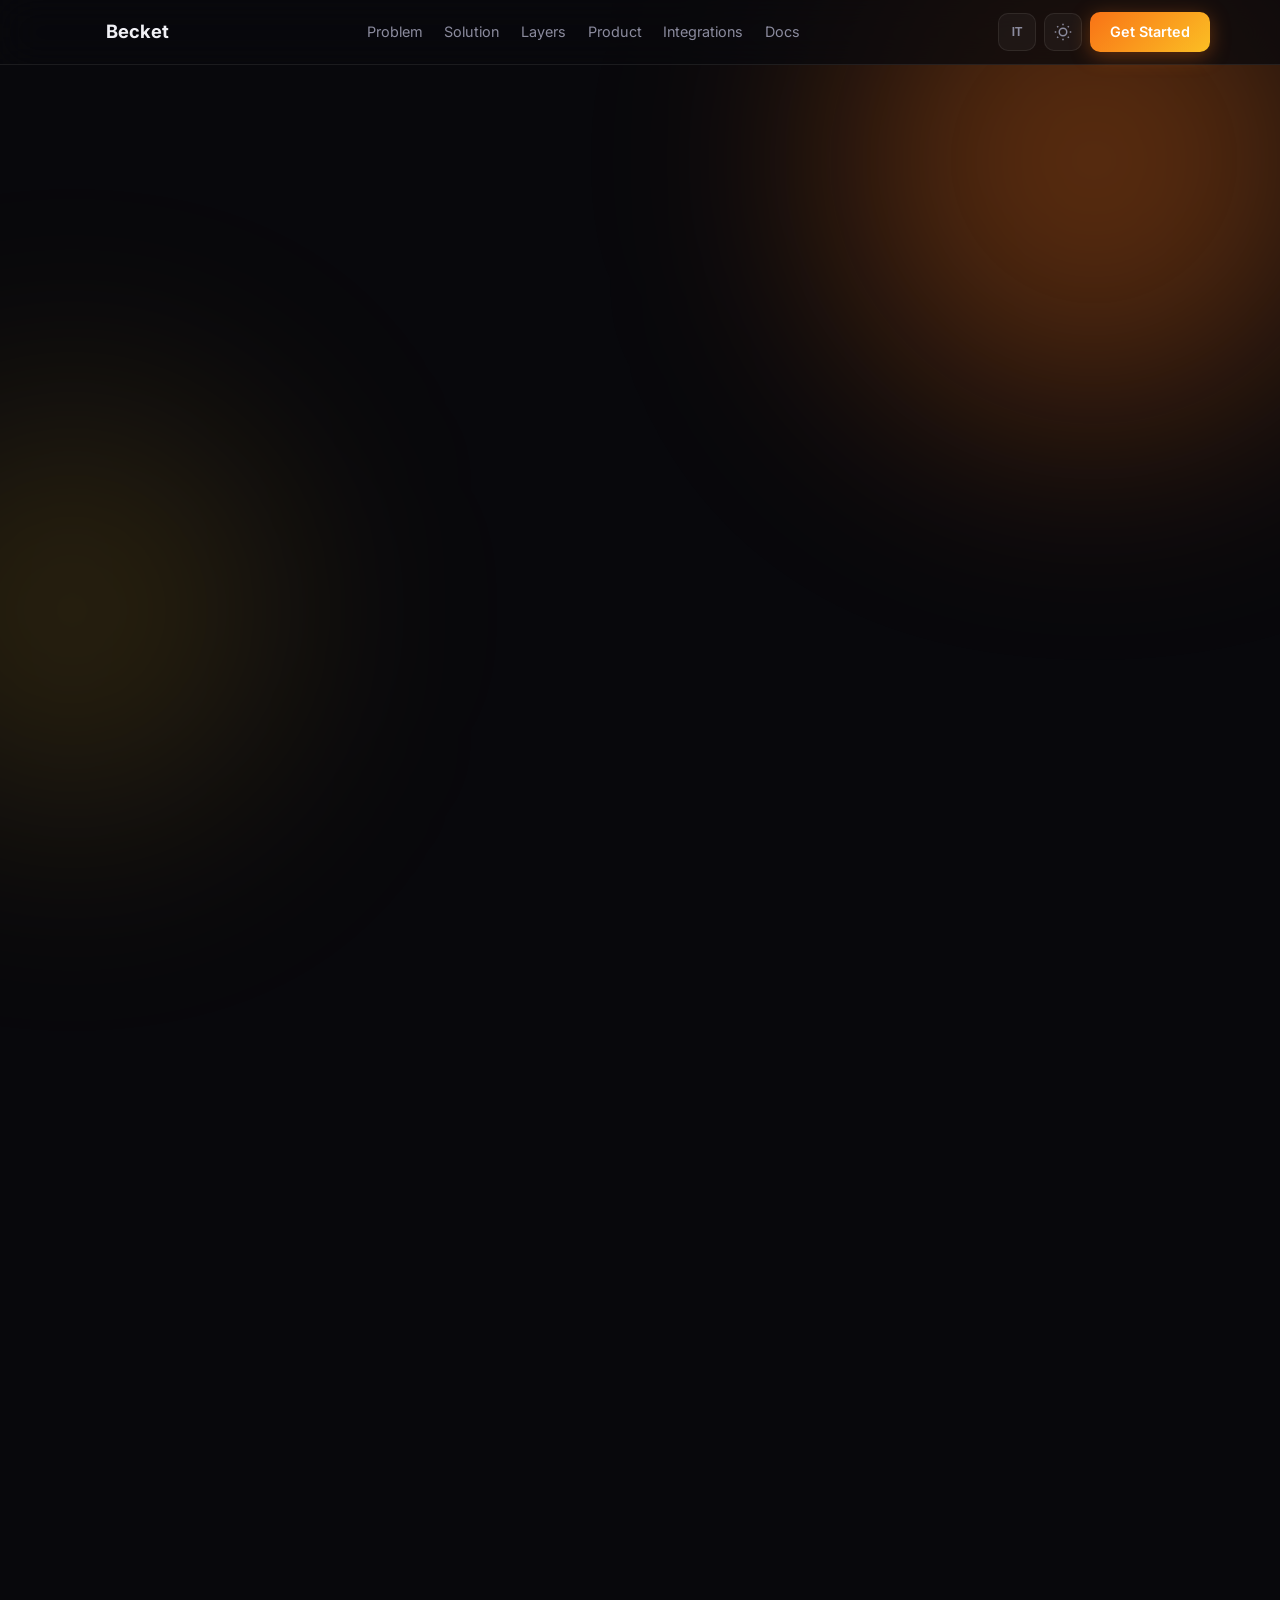
==== commit b21ab96d: "docs(website): npm-only install UX and hero npx command Document npx becket as the user install path" ====
--- a/website/index.html
+++ b/website/index.html
@@ -3,19 +3,21 @@
 <head>
   <meta charset="UTF-8" />
   <meta name="viewport" content="width=device-width, initial-scale=1.0" />
-  <meta name="description" content="RepoCtx — verified code graph + grounded knowledge wiki + context assembly for AI coding agents" />
-  <title>RepoCtx — AI Context & Impact Engine</title>
+  <meta name="description" content="Becket — verified code graph + grounded knowledge wiki + context assembly for AI coding agents" />
+  <title>Becket — AI Context & Impact Engine</title>
   <link rel="icon" type="image/svg+xml" href="public/favicon.svg" />
-  <link rel="preload" href="css/styles.css" as="style" />
-  <link rel="stylesheet" href="css/styles.css" />
+  <link rel="preload" href="css/styles.css?v=11" as="style" />
+  <link rel="stylesheet" href="css/styles.css?v=11" />
   <link rel="preconnect" href="https://fonts.googleapis.com" />
   <link rel="preconnect" href="https://fonts.gstatic.com" crossorigin />
   <link rel="preload" as="style" href="https://fonts.googleapis.com/css2?family=Inter:wght@400;500;600;700;800&family=JetBrains+Mono:wght@400;500;600&display=swap" />
   <link rel="stylesheet" href="https://fonts.googleapis.com/css2?family=Inter:wght@400;500;600;700;800&family=JetBrains+Mono:wght@400;500;600&display=swap" media="print" onload="this.media='all'" />
   <noscript><link rel="stylesheet" href="https://fonts.googleapis.com/css2?family=Inter:wght@400;500;600;700;800&family=JetBrains+Mono:wght@400;500;600&display=swap" /></noscript>
-  <script>try{var t=localStorage.getItem("repoctx-theme");if(t)document.documentElement.setAttribute("data-theme",t)}catch(e){}</script>
+  <script>try{var t=localStorage.getItem("becket-theme");if(t)document.documentElement.setAttribute("data-theme",t);var l=localStorage.getItem("becket-lang");if(!l){l=(navigator.language||"").startsWith("it")?"it":"en"}document.documentElement.lang=l}catch(e){}</script>
 </head>
 <body>
+  <a class="skip-link" href="#main-content" data-i18n="a11y.skip">Skip to content</a>
+  <div id="copy-live" class="sr-only" aria-live="polite"></div>
   <canvas id="particles" aria-hidden="true"></canvas>
   <div class="glow glow-1" aria-hidden="true"></div>
   <div class="glow glow-2" aria-hidden="true"></div>
@@ -23,16 +25,17 @@
   <header class="nav" id="nav">
     <div class="nav-inner container">
       <a href="index.html" class="logo">
-        <span class="logo-icon"></span>
-        <span>RepoCtx</span>
+        <span class="logo-mark" aria-hidden="true"></span>
+        <span>Becket</span>
       </a>
-      <nav class="nav-links">
+      <nav class="nav-links" id="nav-links" aria-label="Page sections">
         <a href="#problem" data-i18n="nav.problem">Problem</a>
         <a href="#solution" data-i18n="nav.solution">Solution</a>
         <a href="#layers" data-i18n="nav.layers">Layers</a>
-        <a href="#features" data-i18n="nav.features">Features</a>
+        <a href="#product" data-i18n="nav.product">Product</a>
         <a href="#integrations" data-i18n="nav.integrations">Integrations</a>
         <a href="docs.html" data-i18n="nav.docs">Docs</a>
+        <a href="docs.html#install" class="btn btn-primary nav-cta-mobile" data-i18n="nav.getStarted">Get Started</a>
       </nav>
       <div class="nav-actions">
         <button class="btn-icon" id="lang-toggle" aria-label="Switch language">EN</button>
@@ -48,22 +51,27 @@
     </div>
   </header>
 
-  <main>
+  <main id="main-content">
   <!-- Hero -->
   <section class="hero" id="hero">
     <div class="container hero-grid">
       <div class="hero-content reveal">
         <div class="badge" data-i18n="hero.badge">Open Source · Local-First · Apache-2.0</div>
         <h1>
-          <span data-i18n="hero.title1">The semantic layer</span><br />
-          <span class="gradient-text" data-i18n="hero.title2">between code & AI</span>
+          <span data-i18n="hero.title1">One call.</span><br />
+          <span class="gradient-text" data-i18n="hero.title2">The right context.</span>
         </h1>
         <p class="hero-sub" data-i18n="hero.sub">
-          RepoCtx transforms repositories into structured, queryable knowledge — giving AI agents and developers precise context, impact analysis, and architectural understanding.
+          Becket transforms repositories into structured, queryable knowledge — giving AI agents and developers precise context, impact analysis, and architectural understanding.
         </p>
-        <div class="hero-cta">
-          <a href="docs.html#install" class="btn btn-primary btn-lg" data-i18n="hero.cta1">Install RepoCtx</a>
-          <a href="docs.html" class="btn btn-glass btn-lg" data-i18n="hero.cta2">Read the Docs</a>
+        <div class="hero-install reveal" data-delay="100">
+          <div class="code-block glass-card">
+            <div class="code-header">
+              <span data-i18n="hero.install.terminal">terminal</span>
+              <button type="button" class="copy-btn" data-copy="npx becket build" data-i18n="hero.install.copy">Copy</button>
+            </div>
+            <pre><code>npx becket build</code></pre>
+          </div>
         </div>
         <div class="hero-stats">
           <div class="stat glass-card">
@@ -86,7 +94,7 @@
             <span class="dot red"></span>
             <span class="dot yellow"></span>
             <span class="dot green"></span>
-            <span class="terminal-title">repoctx</span>
+            <span class="terminal-title">becket</span>
           </div>
           <div class="terminal-body">
             <pre><code id="typing-output"></code><span class="cursor-blink">▊</span></pre>
@@ -139,7 +147,7 @@
           <blockquote class="quote glass-card">
             <p data-i18n="solution.quote">"The right code, the right understanding, and what breaks if you change it — within your token budget."</p>
           </blockquote>
-          <p data-i18n="solution.desc">RepoCtx combines a deterministic code graph (ground truth), a graph-grounded knowledge wiki (intent & gotchas), and context assembly that returns actual source snippets — not metadata alone.</p>
+          <p data-i18n="solution.desc">Becket combines a deterministic code graph (ground truth), a graph-grounded knowledge wiki (intent & gotchas), and context assembly that returns actual source snippets — not metadata alone.</p>
           <ul class="check-list">
             <li data-i18n="solution.li1">Graph verifies the wiki — no silent drift</li>
             <li data-i18n="solution.li2">Persistent memory that compounds across sessions</li>
@@ -167,118 +175,89 @@
   </section>
 
   <!-- Three Layers -->
-  <section class="section section-alt" id="layers">
+  <section class="section" id="layers">
     <div class="container">
       <div class="section-header reveal">
         <span class="section-tag" data-i18n="layers.tag">Architecture</span>
         <h2 data-i18n="layers.title">Three layers, one memory system</h2>
-        <p data-i18n="layers.sub">Better than a plain LLM Wiki: every page is anchored to verified symbols and lint-checked against the live graph.</p>
+        <p data-i18n="layers.sub">Structure from the graph, meaning in the wiki, code in the bundle — three layers that answer what is true, what it means, and what you need right now.</p>
       </div>
       <div class="layers-grid">
         <article class="layer-card glass-card reveal" data-delay="0">
           <div class="layer-num">01</div>
           <h3 data-i18n="layers.l1.title">Deterministic Core</h3>
-          <p class="layer-q" data-i18n="layers.l1.q">What is <em>true</em>?</p>
+          <p class="layer-q" data-i18n-html="layers.l1.q">What is <em>true</em>?</p>
           <p data-i18n="layers.l1.desc">Symbols, call graph, flows, entrypoints, impact — measured from source with tree-sitter. Byte-identical rebuilds. Zero LLM.</p>
         </article>
         <article class="layer-card glass-card reveal" data-delay="100">
           <div class="layer-num">02</div>
           <h3 data-i18n="layers.l2.title">Grounded Repo Wiki</h3>
-          <p class="layer-q" data-i18n="layers.l2.q">What does it <em>mean</em>?</p>
+          <p class="layer-q" data-i18n-html="layers.l2.q">What does it <em>mean</em>?</p>
           <p data-i18n="layers.l2.desc">Compounding markdown pages anchored to symbol IDs. Authored lazily via your agent's model. Stale pages are flagged automatically — the graph is ground truth.</p>
         </article>
         <article class="layer-card glass-card reveal" data-delay="200">
           <div class="layer-num">03</div>
           <h3 data-i18n="layers.l3.title">Context Assembly</h3>
-          <p class="layer-q" data-i18n="layers.l3.q">What code do I need <em>now</em>?</p>
+          <p class="layer-q" data-i18n-html="layers.l3.q">What code do I need <em>now</em>?</p>
           <p data-i18n="layers.l3.desc">Real source snippets + wiki page + impact set, ranked and packed to your token budget. Code is never model-generated.</p>
         </article>
       </div>
-      <div class="compare-wrap reveal" data-delay="300">
-        <p class="compare-note muted" data-i18n="layers.cmp.note">Comparison at full v1.1 vision (graph + grounded wiki + context assembly).</p>
-        <div class="table-wrap glass-card">
-          <table class="compare-table">
-            <thead>
-              <tr>
-                <th></th>
-                <th data-i18n="layers.cmp.rag">RAG</th>
-                <th data-i18n="layers.cmp.wiki">LLM Wiki</th>
-                <th data-i18n="layers.cmp.repoctx">RepoCtx</th>
-              </tr>
-            </thead>
-            <tbody>
-              <tr>
-                <td data-i18n="layers.cmp.r1">Compounding knowledge (wiki)</td>
-                <td>—</td>
-                <td>✓</td>
-                <td>✓</td>
-              </tr>
-              <tr>
-                <td data-i18n="layers.cmp.r2">Structure verified from code (AST/graph)</td>
-                <td>—</td>
-                <td>—</td>
-                <td>✓</td>
-              </tr>
-              <tr>
-                <td data-i18n="layers.cmp.r3">Source snippets in query response</td>
-                <td>✓</td>
-                <td>—</td>
-                <td>✓</td>
-              </tr>
-              <tr>
-                <td data-i18n="layers.cmp.r4">Wiki lint vs live code graph</td>
-                <td>—</td>
-                <td>—</td>
-                <td>✓</td>
-              </tr>
-              <tr>
-                <td data-i18n="layers.cmp.r5">Impact analysis (what breaks)</td>
-                <td>—</td>
-                <td>—</td>
-                <td>✓</td>
-              </tr>
-            </tbody>
-          </table>
-        </div>
-      </div>
-    </div>
-  </section>
-
-  <!-- Features -->
-  <section class="section" id="features">
-    <div class="container">
+    </div>
+  </section>
+
+  <!-- The product -->
+  <section class="section section-alt section-dense" id="product">
+    <div class="container product-stack">
       <div class="section-header reveal">
-        <span class="section-tag" data-i18n="features.tag">Key Features</span>
-        <h2 data-i18n="features.title">Built for precision, not guesswork</h2>
-      </div>
-      <div class="features-grid">
-        <article class="feature glass-card reveal" data-delay="0">
-          <div class="feature-num">01</div>
-          <h3 data-i18n="features.f1.title">Deterministic Code Graph</h3>
-          <p data-i18n="features.f1.desc">Symbols, dependencies, calls, flows and entrypoints — measured from source, not guessed.</p>
-        </article>
-        <article class="feature glass-card reveal" data-delay="100">
-          <div class="feature-num">02</div>
-          <h3 data-i18n="features.f2.title">Impact Analysis Engine</h3>
-          <p data-i18n="features.f2.desc">Know exactly what breaks when you change a component — modules, tests, risk zones.</p>
-        </article>
-        <article class="feature glass-card reveal" data-delay="200">
-          <div class="feature-num">03</div>
-          <h3 data-i18n="features.f3.title">Grounded Knowledge Wiki</h3>
-          <p data-i18n="features.f3.desc">Compounding markdown knowledge anchored to real symbols, with automatic staleness detection.</p>
-        </article>
-        <article class="feature glass-card reveal" data-delay="300">
-          <div class="feature-num">04</div>
-          <h3 data-i18n="features.f4.title">Context Assembly</h3>
-          <p data-i18n="features.f4.desc">Returns the right code snippets plus understanding and impact — packed within a token budget.</p>
-        </article>
-      </div>
-    </div>
-  </section>
-
-  <!-- Integrations -->
-  <section class="section section-alt" id="integrations">
-    <div class="container">
+        <span class="section-tag" data-i18n="product.tag">The product</span>
+        <h2 data-i18n="product.title">Everything an agent needs from your repo</h2>
+        <p data-i18n="product.sub">One local index. Persistent memory. Query-ready bundles — no re-reading the whole codebase every session.</p>
+      </div>
+      <div class="features-grid product-pillars reveal">
+        <article class="feature glass-card">
+          <div class="feature-num">→</div>
+          <h3 data-i18n="product.p1.title">Index once</h3>
+          <p data-i18n-html="product.p1.desc"><code>becket build</code> parses symbols, calls, flows, and impact. Writes <code>.becket/</code> — no LLM required.</p>
+        </article>
+        <article class="feature glass-card">
+          <div class="feature-num">→</div>
+          <h3 data-i18n="product.p2.title">Memory persists</h3>
+          <p data-i18n="product.p2.desc">Graph JSON + grounded wiki pages survive across agent sessions. Incremental rebuild on watch; stale wiki flagged automatically.</p>
+        </article>
+        <article class="feature glass-card">
+          <div class="feature-num">→</div>
+          <h3 data-i18n="product.p3.title">Query per task</h3>
+          <p data-i18n-html="product.p3.desc"><code>context</code>, <code>impact</code>, <code>flow</code>, MCP tools — real snippets + wiki + blast radius, token-budgeted.</p>
+        </article>
+      </div>
+      <div class="features-grid capabilities-grid reveal" data-delay="100">
+          <article class="feature glass-card feature-compact">
+            <div class="feature-num">01</div>
+            <h4 data-i18n="features.f1.title">Deterministic Code Graph</h4>
+            <p data-i18n="features.f1.desc">Symbols, dependencies, calls, flows and entrypoints — measured from source, not guessed.</p>
+          </article>
+          <article class="feature glass-card feature-compact">
+            <div class="feature-num">02</div>
+            <h4 data-i18n="features.f2.title">Impact Analysis Engine</h4>
+            <p data-i18n="features.f2.desc">Know exactly what breaks when you change a component — modules, tests, risk zones.</p>
+          </article>
+          <article class="feature glass-card feature-compact">
+            <div class="feature-num">03</div>
+            <h4 data-i18n="features.f3.title">Grounded Knowledge Wiki</h4>
+            <p data-i18n="features.f3.desc">Compounding markdown knowledge anchored to real symbols, with automatic staleness detection.</p>
+          </article>
+          <article class="feature glass-card feature-compact">
+            <div class="feature-num">04</div>
+            <h4 data-i18n="features.f4.title">Context Assembly</h4>
+            <p data-i18n="features.f4.desc">Returns the right code snippets plus understanding and impact — packed within a token budget.</p>
+          </article>
+      </div>
+    </div>
+  </section>
+
+  <!-- Integrations + CTA -->
+  <section class="section" id="integrations">
+    <div class="container integrations-closing">
       <div class="section-header reveal">
         <span class="section-tag" data-i18n="integrations.tag">Integrations</span>
         <h2 data-i18n="integrations.title">Agent-agnostic by design</h2>
@@ -291,7 +270,7 @@
         </div>
         <div class="integration glass-card">
           <h3>Claude Code</h3>
-          <p data-i18n="integrations.claude">Agents call repoctx context, impact, and flow before modifying code.</p>
+          <p data-i18n="integrations.claude">Agents call becket context, impact, and flow before modifying code.</p>
         </div>
         <div class="integration glass-card">
           <h3>OpenAI Codex</h3>
@@ -299,19 +278,16 @@
         </div>
         <div class="integration glass-card highlight">
           <h3>MCP Server</h3>
-          <p data-i18n="integrations.mcp">repoctx-mcp: get_context (code + wiki + impact), get_wiki, get_impact, get_flow, get_dependencies over stdio.</p>
-        </div>
-      </div>
-    </div>
-  </section>
-
-  <!-- Vision CTA -->
-  <section class="section cta-section">
-    <div class="container reveal">
-      <div class="cta-box glass-card">
+          <p data-i18n="integrations.mcp">becket-mcp: get_context (code + wiki + impact), get_wiki, get_impact, get_flow, get_dependencies over stdio.</p>
+        </div>
+      </div>
+      <div class="cta-box glass-card reveal" data-delay="150">
         <h2 data-i18n="cta.title">Verified, compounding memory for AI coding agents</h2>
-        <p data-i18n="cta.sub">Like Git for version control — RepoCtx for code understanding that includes the code.</p>
+        <p data-i18n="cta.sub">Like Git for version control — Becket for code understanding that includes the code.</p>
+        <div class="cta-actions">
         <a href="docs.html#install" class="btn btn-primary btn-lg" data-i18n="cta.button">Start Building Context</a>
+        <a href="docs.html" class="btn btn-glass btn-lg" data-i18n="hero.cta2">Read the Docs</a>
+        </div>
       </div>
     </div>
   </section>
@@ -320,13 +296,13 @@
   <footer class="footer">
     <div class="container footer-inner">
       <div class="footer-brand">
-        <span class="logo-icon"></span>
-        <span>RepoCtx</span>
+        <span class="logo-mark" aria-hidden="true"></span>
+        <span>Becket</span>
       </div>
       <p class="footer-copy" data-i18n="footer.copy">Open source under Apache-2.0 · 100% local · Zero telemetry</p>
       <div class="footer-links">
         <a href="docs.html" data-i18n="footer.docs">Documentation</a>
-        <a href="https://github.com/GabrieleRuggieri/repo-ctx" data-i18n="footer.github">GitHub</a>
+        <a href="https://github.com/GabrieleRuggieri/becket" target="_blank" rel="noopener noreferrer" data-i18n="footer.github">GitHub</a>
       </div>
     </div>
   </footer>
--- a/website/css/styles.css
+++ b/website/css/styles.css
@@ -9,13 +9,15 @@
   --border-strong: rgba(255, 255, 255, 0.14);
   --text: #f0f0f5;
   --text-muted: #8b8b9e;
-  --text-dim: #5c5c6e;
+  --text-dim: #707085;
   --accent: #f97316;
   --accent-light: #fbbf24;
   --accent-glow: rgba(249, 115, 22, 0.35);
   --accent-glow-soft: rgba(251, 191, 36, 0.15);
   --glass-blur: 16px;
   --nav-bg: rgba(8, 8, 12, 0.75);
+  --nav-h: 64px;
+  --section-pad: clamp(4.5rem, 8vh, 6.25rem);
   --code-bg: rgba(0, 0, 0, 0.35);
   --shadow: 0 8px 32px rgba(0, 0, 0, 0.4);
   --gradient: linear-gradient(135deg, #f97316, #fbbf24);
@@ -43,7 +45,7 @@
 
 html {
   scroll-behavior: smooth;
-  scroll-padding-top: 80px;
+  scroll-padding-top: calc(var(--nav-h) + 16px);
 }
 
 body {
@@ -58,8 +60,42 @@
 }
 
 a { color: inherit; text-decoration: none; }
-img { max-width: 100%; display: block; }
+img:not(.logo-mark) { max-width: 100%; display: block; }
 code, pre { font-family: "JetBrains Mono", monospace; }
+
+:focus-visible {
+  outline: 2px solid var(--accent);
+  outline-offset: 3px;
+}
+
+.skip-link {
+  position: absolute;
+  top: -100%;
+  left: 1rem;
+  z-index: 200;
+  padding: 0.6rem 1rem;
+  border-radius: 8px;
+  background: var(--accent);
+  color: #fff;
+  font-weight: 600;
+  font-size: 0.875rem;
+}
+
+.skip-link:focus {
+  top: 1rem;
+}
+
+.sr-only {
+  position: absolute;
+  width: 1px;
+  height: 1px;
+  padding: 0;
+  margin: -1px;
+  overflow: hidden;
+  clip: rect(0, 0, 0, 0);
+  white-space: nowrap;
+  border: 0;
+}
 
 .container {
   width: min(1140px, 92vw);
@@ -153,29 +189,22 @@
   display: flex;
   align-items: center;
   gap: 0.6rem;
+  flex-shrink: 0;
   font-weight: 700;
   font-size: 1.15rem;
 }
 
-.logo-icon {
-  width: 28px;
-  height: 28px;
-  border-radius: 8px;
-  background: var(--gradient);
-  position: relative;
-}
-
-.logo-icon::after {
-  content: "";
-  position: absolute;
-  inset: 6px;
-  border: 2px solid rgba(255,255,255,0.5);
-  border-radius: 3px;
+.logo-mark {
+  display: block;
+  width: 26px;
+  height: 26px;
+  flex: 0 0 26px;
+  background: url("../public/logo.svg") no-repeat center / contain;
 }
 
 .nav-links {
   display: flex;
-  gap: 1.75rem;
+  gap: 1.35rem;
 }
 
 .nav-links a {
@@ -186,6 +215,14 @@
 }
 
 .nav-links a:hover { color: var(--accent); }
+
+.nav-links a.active {
+  color: var(--text);
+  font-weight: 600;
+}
+
+.nav-links a.active::after,
+.nav-links a:hover::after { width: 100%; }
 
 .nav-links a::after {
   content: "";
@@ -198,12 +235,14 @@
   transition: width 0.3s;
 }
 
-.nav-links a:hover::after { width: 100%; }
-
 .nav-actions {
   display: flex;
   align-items: center;
   gap: 0.5rem;
+}
+
+.nav-links .nav-cta-mobile {
+  display: none;
 }
 
 .nav-burger {
@@ -227,6 +266,10 @@
 .nav-burger.active span:nth-child(1) { transform: translateY(7px) rotate(45deg); }
 .nav-burger.active span:nth-child(2) { opacity: 0; }
 .nav-burger.active span:nth-child(3) { transform: translateY(-7px) rotate(-45deg); }
+
+body.nav-open {
+  overflow: hidden;
+}
 
 /* ===== Buttons ===== */
 .btn {
@@ -291,10 +334,10 @@
 .hero {
   position: relative;
   z-index: 1;
-  padding: 140px 0 80px;
-  min-height: 100vh;
+  min-height: 100dvh;
   display: flex;
   align-items: center;
+  padding: calc(var(--nav-h) + 3.5rem) 0 clamp(3rem, 6vh, 5rem);
 }
 
 .hero-grid {
@@ -335,14 +378,16 @@
   font-size: 1.1rem;
   color: var(--text-muted);
   max-width: 520px;
-  margin-bottom: 2rem;
-}
-
-.hero-cta {
-  display: flex;
-  gap: 1rem;
-  flex-wrap: wrap;
-  margin-bottom: 2.5rem;
+  margin-bottom: 0;
+}
+
+.hero-install {
+  margin: 1.75rem 0 2.5rem;
+  max-width: 32rem;
+}
+
+.hero-install .code-block {
+  margin: 0;
 }
 
 .hero-stats {
@@ -438,12 +483,19 @@
 .section {
   position: relative;
   z-index: 1;
-  padding: 100px 0;
+  padding: var(--section-pad) 0;
+  display: grid;
+  align-content: center;
   content-visibility: auto;
-  contain-intrinsic-size: auto 600px;
+  contain-intrinsic-size: auto 480px;
 }
 
 .section-alt { background: var(--bg-alt); }
+
+.section-dense {
+  align-content: start;
+  padding-top: calc(var(--nav-h) + 2.5rem);
+}
 
 .section-header {
   text-align: center;
@@ -601,7 +653,17 @@
   display: grid;
   grid-template-columns: repeat(auto-fit, minmax(280px, 1fr));
   gap: 1.25rem;
-  margin-bottom: 2rem;
+}
+
+.compare-wrap {
+  width: 100%;
+}
+
+.product-checks {
+  margin-top: 1.5rem;
+  max-width: 42rem;
+  margin-left: auto;
+  margin-right: auto;
 }
 
 .layer-card {
@@ -637,7 +699,7 @@
   color: var(--text-muted);
 }
 
-.compare-wrap { margin-top: 1rem; }
+.compare-wrap { margin-top: 0; }
 
 .compare-note {
   font-size: 0.85rem;
@@ -732,6 +794,52 @@
   color: var(--text-muted);
 }
 
+.feature h4 {
+  font-size: 1.05rem;
+  font-weight: 700;
+  margin-bottom: 0.45rem;
+}
+
+.feature-compact {
+  padding: 1.5rem;
+}
+
+.feature-compact .feature-num {
+  font-size: 1.75rem;
+  margin-bottom: 0.5rem;
+}
+
+/* ===== Product stack ===== */
+.product-stack {
+  display: flex;
+  flex-direction: column;
+  gap: clamp(1.75rem, 3.5vh, 2.5rem);
+}
+
+.product-pillars {
+  grid-template-columns: repeat(3, 1fr);
+}
+
+.product-capabilities-title {
+  text-align: center;
+  font-size: clamp(1.15rem, 2.5vw, 1.4rem);
+  font-weight: 700;
+  letter-spacing: -0.01em;
+  margin-bottom: 1.25rem;
+  color: var(--text-muted);
+}
+
+.capabilities-grid {
+  grid-template-columns: repeat(2, 1fr);
+}
+
+.product-checks {
+  margin-top: 0;
+  max-width: 42rem;
+  margin-left: auto;
+  margin-right: auto;
+}
+
 /* ===== Integrations ===== */
 .integrations-grid {
   display: grid;
@@ -759,8 +867,56 @@
   box-shadow: 0 0 30px var(--accent-glow-soft);
 }
 
-/* ===== CTA ===== */
-.cta-section { padding-bottom: 120px; }
+/* ===== Integrations closing (integrations + CTA) ===== */
+.integrations-closing {
+  display: flex;
+  flex-direction: column;
+  gap: clamp(2rem, 4vh, 2.75rem);
+}
+
+.integrations-closing .section-header {
+  margin-bottom: 0;
+}
+
+.integrations-closing .integrations-grid {
+  grid-template-columns: repeat(4, 1fr);
+}
+
+.integrations-closing .cta-box {
+  text-align: center;
+  padding: clamp(2rem, 4vh, 3rem) 2rem;
+  max-width: 52rem;
+  margin: 0 auto;
+  width: 100%;
+}
+
+.integrations-closing .cta-box h2 {
+  font-size: clamp(1.35rem, 3vw, 2rem);
+  font-weight: 800;
+  margin-bottom: 0.65rem;
+  letter-spacing: -0.02em;
+}
+
+.integrations-closing .cta-box p {
+  color: var(--text-muted);
+  margin-bottom: 1.5rem;
+  font-size: 1.05rem;
+  max-width: 36rem;
+  margin-left: auto;
+  margin-right: auto;
+}
+
+.cta-actions {
+  display: flex;
+  gap: 1rem;
+  justify-content: center;
+  flex-wrap: wrap;
+}
+
+/* ===== CTA (standalone fallback) ===== */
+.cta-section {
+  padding-bottom: clamp(5rem, 10vh, 7.5rem);
+}
 
 .cta-box {
   text-align: center;
@@ -788,11 +944,10 @@
 }
 
 .footer-inner {
-  display: flex;
+  display: grid;
+  grid-template-columns: auto 1fr auto;
   align-items: center;
-  justify-content: space-between;
-  flex-wrap: wrap;
-  gap: 1rem;
+  gap: 1.5rem 2rem;
 }
 
 .footer-brand {
@@ -805,11 +960,13 @@
 .footer-copy {
   font-size: 0.85rem;
   color: var(--text-dim);
+  text-align: center;
 }
 
 .footer-links {
   display: flex;
   gap: 1.5rem;
+  justify-content: flex-end;
 }
 
 .footer-links a {
@@ -951,8 +1108,26 @@
 }
 
 .table-wrap {
+  position: relative;
   overflow-x: auto;
   margin: 1rem 0;
+}
+
+.table-wrap::after {
+  content: "";
+  position: absolute;
+  top: 0;
+  right: 0;
+  bottom: 0;
+  width: 2rem;
+  pointer-events: none;
+  background: linear-gradient(to left, var(--bg), transparent);
+  opacity: 0;
+  transition: opacity 0.2s;
+}
+
+.table-wrap.has-overflow::after {
+  opacity: 1;
 }
 
 table {
@@ -1075,10 +1250,32 @@
 }
 
 /* ===== Mobile ===== */
+@media (max-width: 1100px) {
+  .integrations-closing .integrations-grid {
+    grid-template-columns: repeat(2, 1fr);
+  }
+
+  .product-pillars {
+    grid-template-columns: 1fr;
+  }
+
+  .capabilities-grid {
+    grid-template-columns: repeat(2, 1fr);
+  }
+}
+
 @media (max-width: 900px) {
   .hero-grid,
   .split,
   .docs-layout {
+    grid-template-columns: 1fr;
+  }
+
+  .layers-grid {
+    grid-template-columns: 1fr;
+  }
+
+  .integrations-closing .integrations-grid {
     grid-template-columns: 1fr;
   }
 
@@ -1105,6 +1302,13 @@
 
   .nav-actions .btn-primary { display: none; }
 
+  .nav-links .nav-cta-mobile {
+    display: block;
+    margin-top: 0.75rem;
+    width: 100%;
+    text-align: center;
+  }
+
   .docs-sidebar {
     position: static;
   }
@@ -1115,13 +1319,33 @@
     gap: 0.5rem;
   }
 
-  .hero { padding-top: 100px; min-height: auto; }
-  .section { padding: 70px 0; }
+  .hero {
+    min-height: 100dvh;
+    padding: calc(var(--nav-h) + 2rem) 0 3rem;
+  }
+
+  .section {
+    align-content: start;
+    padding: clamp(3.5rem, 6vh, 4.5rem) 0;
+    padding-top: calc(var(--nav-h) + 2rem);
+  }
+
+  .section-dense {
+    min-height: auto;
+    padding-bottom: clamp(4rem, 8vh, 5rem);
+  }
+
+  .footer-inner {
+    grid-template-columns: 1fr;
+    text-align: center;
+  }
+
+  .footer-links {
+    justify-content: center;
+  }
 }
 
 @media (max-width: 500px) {
-  .hero-cta { flex-direction: column; }
-  .hero-cta .btn { width: 100%; }
   .hero-stats { flex-direction: column; }
   .stat { width: 100%; }
 }
--- a/website/css/styles.css
+++ b/website/css/styles.css
@@ -9,13 +9,15 @@
   --border-strong: rgba(255, 255, 255, 0.14);
   --text: #f0f0f5;
   --text-muted: #8b8b9e;
-  --text-dim: #5c5c6e;
+  --text-dim: #707085;
   --accent: #f97316;
   --accent-light: #fbbf24;
   --accent-glow: rgba(249, 115, 22, 0.35);
   --accent-glow-soft: rgba(251, 191, 36, 0.15);
   --glass-blur: 16px;
   --nav-bg: rgba(8, 8, 12, 0.75);
+  --nav-h: 64px;
+  --section-pad: clamp(4.5rem, 8vh, 6.25rem);
   --code-bg: rgba(0, 0, 0, 0.35);
   --shadow: 0 8px 32px rgba(0, 0, 0, 0.4);
   --gradient: linear-gradient(135deg, #f97316, #fbbf24);
@@ -43,7 +45,7 @@
 
 html {
   scroll-behavior: smooth;
-  scroll-padding-top: 80px;
+  scroll-padding-top: calc(var(--nav-h) + 16px);
 }
 
 body {
@@ -58,8 +60,42 @@
 }
 
 a { color: inherit; text-decoration: none; }
-img { max-width: 100%; display: block; }
+img:not(.logo-mark) { max-width: 100%; display: block; }
 code, pre { font-family: "JetBrains Mono", monospace; }
+
+:focus-visible {
+  outline: 2px solid var(--accent);
+  outline-offset: 3px;
+}
+
+.skip-link {
+  position: absolute;
+  top: -100%;
+  left: 1rem;
+  z-index: 200;
+  padding: 0.6rem 1rem;
+  border-radius: 8px;
+  background: var(--accent);
+  color: #fff;
+  font-weight: 600;
+  font-size: 0.875rem;
+}
+
+.skip-link:focus {
+  top: 1rem;
+}
+
+.sr-only {
+  position: absolute;
+  width: 1px;
+  height: 1px;
+  padding: 0;
+  margin: -1px;
+  overflow: hidden;
+  clip: rect(0, 0, 0, 0);
+  white-space: nowrap;
+  border: 0;
+}
 
 .container {
   width: min(1140px, 92vw);
@@ -153,29 +189,22 @@
   display: flex;
   align-items: center;
   gap: 0.6rem;
+  flex-shrink: 0;
   font-weight: 700;
   font-size: 1.15rem;
 }
 
-.logo-icon {
-  width: 28px;
-  height: 28px;
-  border-radius: 8px;
-  background: var(--gradient);
-  position: relative;
-}
-
-.logo-icon::after {
-  content: "";
-  position: absolute;
-  inset: 6px;
-  border: 2px solid rgba(255,255,255,0.5);
-  border-radius: 3px;
+.logo-mark {
+  display: block;
+  width: 26px;
+  height: 26px;
+  flex: 0 0 26px;
+  background: url("../public/logo.svg") no-repeat center / contain;
 }
 
 .nav-links {
   display: flex;
-  gap: 1.75rem;
+  gap: 1.35rem;
 }
 
 .nav-links a {
@@ -186,6 +215,14 @@
 }
 
 .nav-links a:hover { color: var(--accent); }
+
+.nav-links a.active {
+  color: var(--text);
+  font-weight: 600;
+}
+
+.nav-links a.active::after,
+.nav-links a:hover::after { width: 100%; }
 
 .nav-links a::after {
   content: "";
@@ -198,12 +235,14 @@
   transition: width 0.3s;
 }
 
-.nav-links a:hover::after { width: 100%; }
-
 .nav-actions {
   display: flex;
   align-items: center;
   gap: 0.5rem;
+}
+
+.nav-links .nav-cta-mobile {
+  display: none;
 }
 
 .nav-burger {
@@ -227,6 +266,10 @@
 .nav-burger.active span:nth-child(1) { transform: translateY(7px) rotate(45deg); }
 .nav-burger.active span:nth-child(2) { opacity: 0; }
 .nav-burger.active span:nth-child(3) { transform: translateY(-7px) rotate(-45deg); }
+
+body.nav-open {
+  overflow: hidden;
+}
 
 /* ===== Buttons ===== */
 .btn {
@@ -291,10 +334,10 @@
 .hero {
   position: relative;
   z-index: 1;
-  padding: 140px 0 80px;
-  min-height: 100vh;
+  min-height: 100dvh;
   display: flex;
   align-items: center;
+  padding: calc(var(--nav-h) + 3.5rem) 0 clamp(3rem, 6vh, 5rem);
 }
 
 .hero-grid {
@@ -335,14 +378,16 @@
   font-size: 1.1rem;
   color: var(--text-muted);
   max-width: 520px;
-  margin-bottom: 2rem;
-}
-
-.hero-cta {
-  display: flex;
-  gap: 1rem;
-  flex-wrap: wrap;
-  margin-bottom: 2.5rem;
+  margin-bottom: 0;
+}
+
+.hero-install {
+  margin: 1.75rem 0 2.5rem;
+  max-width: 32rem;
+}
+
+.hero-install .code-block {
+  margin: 0;
 }
 
 .hero-stats {
@@ -438,12 +483,19 @@
 .section {
   position: relative;
   z-index: 1;
-  padding: 100px 0;
+  padding: var(--section-pad) 0;
+  display: grid;
+  align-content: center;
   content-visibility: auto;
-  contain-intrinsic-size: auto 600px;
+  contain-intrinsic-size: auto 480px;
 }
 
 .section-alt { background: var(--bg-alt); }
+
+.section-dense {
+  align-content: start;
+  padding-top: calc(var(--nav-h) + 2.5rem);
+}
 
 .section-header {
   text-align: center;
@@ -601,7 +653,17 @@
   display: grid;
   grid-template-columns: repeat(auto-fit, minmax(280px, 1fr));
   gap: 1.25rem;
-  margin-bottom: 2rem;
+}
+
+.compare-wrap {
+  width: 100%;
+}
+
+.product-checks {
+  margin-top: 1.5rem;
+  max-width: 42rem;
+  margin-left: auto;
+  margin-right: auto;
 }
 
 .layer-card {
@@ -637,7 +699,7 @@
   color: var(--text-muted);
 }
 
-.compare-wrap { margin-top: 1rem; }
+.compare-wrap { margin-top: 0; }
 
 .compare-note {
   font-size: 0.85rem;
@@ -732,6 +794,52 @@
   color: var(--text-muted);
 }
 
+.feature h4 {
+  font-size: 1.05rem;
+  font-weight: 700;
+  margin-bottom: 0.45rem;
+}
+
+.feature-compact {
+  padding: 1.5rem;
+}
+
+.feature-compact .feature-num {
+  font-size: 1.75rem;
+  margin-bottom: 0.5rem;
+}
+
+/* ===== Product stack ===== */
+.product-stack {
+  display: flex;
+  flex-direction: column;
+  gap: clamp(1.75rem, 3.5vh, 2.5rem);
+}
+
+.product-pillars {
+  grid-template-columns: repeat(3, 1fr);
+}
+
+.product-capabilities-title {
+  text-align: center;
+  font-size: clamp(1.15rem, 2.5vw, 1.4rem);
+  font-weight: 700;
+  letter-spacing: -0.01em;
+  margin-bottom: 1.25rem;
+  color: var(--text-muted);
+}
+
+.capabilities-grid {
+  grid-template-columns: repeat(2, 1fr);
+}
+
+.product-checks {
+  margin-top: 0;
+  max-width: 42rem;
+  margin-left: auto;
+  margin-right: auto;
+}
+
 /* ===== Integrations ===== */
 .integrations-grid {
   display: grid;
@@ -759,8 +867,56 @@
   box-shadow: 0 0 30px var(--accent-glow-soft);
 }
 
-/* ===== CTA ===== */
-.cta-section { padding-bottom: 120px; }
+/* ===== Integrations closing (integrations + CTA) ===== */
+.integrations-closing {
+  display: flex;
+  flex-direction: column;
+  gap: clamp(2rem, 4vh, 2.75rem);
+}
+
+.integrations-closing .section-header {
+  margin-bottom: 0;
+}
+
+.integrations-closing .integrations-grid {
+  grid-template-columns: repeat(4, 1fr);
+}
+
+.integrations-closing .cta-box {
+  text-align: center;
+  padding: clamp(2rem, 4vh, 3rem) 2rem;
+  max-width: 52rem;
+  margin: 0 auto;
+  width: 100%;
+}
+
+.integrations-closing .cta-box h2 {
+  font-size: clamp(1.35rem, 3vw, 2rem);
+  font-weight: 800;
+  margin-bottom: 0.65rem;
+  letter-spacing: -0.02em;
+}
+
+.integrations-closing .cta-box p {
+  color: var(--text-muted);
+  margin-bottom: 1.5rem;
+  font-size: 1.05rem;
+  max-width: 36rem;
+  margin-left: auto;
+  margin-right: auto;
+}
+
+.cta-actions {
+  display: flex;
+  gap: 1rem;
+  justify-content: center;
+  flex-wrap: wrap;
+}
+
+/* ===== CTA (standalone fallback) ===== */
+.cta-section {
+  padding-bottom: clamp(5rem, 10vh, 7.5rem);
+}
 
 .cta-box {
   text-align: center;
@@ -788,11 +944,10 @@
 }
 
 .footer-inner {
-  display: flex;
+  display: grid;
+  grid-template-columns: auto 1fr auto;
   align-items: center;
-  justify-content: space-between;
-  flex-wrap: wrap;
-  gap: 1rem;
+  gap: 1.5rem 2rem;
 }
 
 .footer-brand {
@@ -805,11 +960,13 @@
 .footer-copy {
   font-size: 0.85rem;
   color: var(--text-dim);
+  text-align: center;
 }
 
 .footer-links {
   display: flex;
   gap: 1.5rem;
+  justify-content: flex-end;
 }
 
 .footer-links a {
@@ -951,8 +1108,26 @@
 }
 
 .table-wrap {
+  position: relative;
   overflow-x: auto;
   margin: 1rem 0;
+}
+
+.table-wrap::after {
+  content: "";
+  position: absolute;
+  top: 0;
+  right: 0;
+  bottom: 0;
+  width: 2rem;
+  pointer-events: none;
+  background: linear-gradient(to left, var(--bg), transparent);
+  opacity: 0;
+  transition: opacity 0.2s;
+}
+
+.table-wrap.has-overflow::after {
+  opacity: 1;
 }
 
 table {
@@ -1075,10 +1250,32 @@
 }
 
 /* ===== Mobile ===== */
+@media (max-width: 1100px) {
+  .integrations-closing .integrations-grid {
+    grid-template-columns: repeat(2, 1fr);
+  }
+
+  .product-pillars {
+    grid-template-columns: 1fr;
+  }
+
+  .capabilities-grid {
+    grid-template-columns: repeat(2, 1fr);
+  }
+}
+
 @media (max-width: 900px) {
   .hero-grid,
   .split,
   .docs-layout {
+    grid-template-columns: 1fr;
+  }
+
+  .layers-grid {
+    grid-template-columns: 1fr;
+  }
+
+  .integrations-closing .integrations-grid {
     grid-template-columns: 1fr;
   }
 
@@ -1105,6 +1302,13 @@
 
   .nav-actions .btn-primary { display: none; }
 
+  .nav-links .nav-cta-mobile {
+    display: block;
+    margin-top: 0.75rem;
+    width: 100%;
+    text-align: center;
+  }
+
   .docs-sidebar {
     position: static;
   }
@@ -1115,13 +1319,33 @@
     gap: 0.5rem;
   }
 
-  .hero { padding-top: 100px; min-height: auto; }
-  .section { padding: 70px 0; }
+  .hero {
+    min-height: 100dvh;
+    padding: calc(var(--nav-h) + 2rem) 0 3rem;
+  }
+
+  .section {
+    align-content: start;
+    padding: clamp(3.5rem, 6vh, 4.5rem) 0;
+    padding-top: calc(var(--nav-h) + 2rem);
+  }
+
+  .section-dense {
+    min-height: auto;
+    padding-bottom: clamp(4rem, 8vh, 5rem);
+  }
+
+  .footer-inner {
+    grid-template-columns: 1fr;
+    text-align: center;
+  }
+
+  .footer-links {
+    justify-content: center;
+  }
 }
 
 @media (max-width: 500px) {
-  .hero-cta { flex-direction: column; }
-  .hero-cta .btn { width: 100%; }
   .hero-stats { flex-direction: column; }
   .stat { width: 100%; }
 }
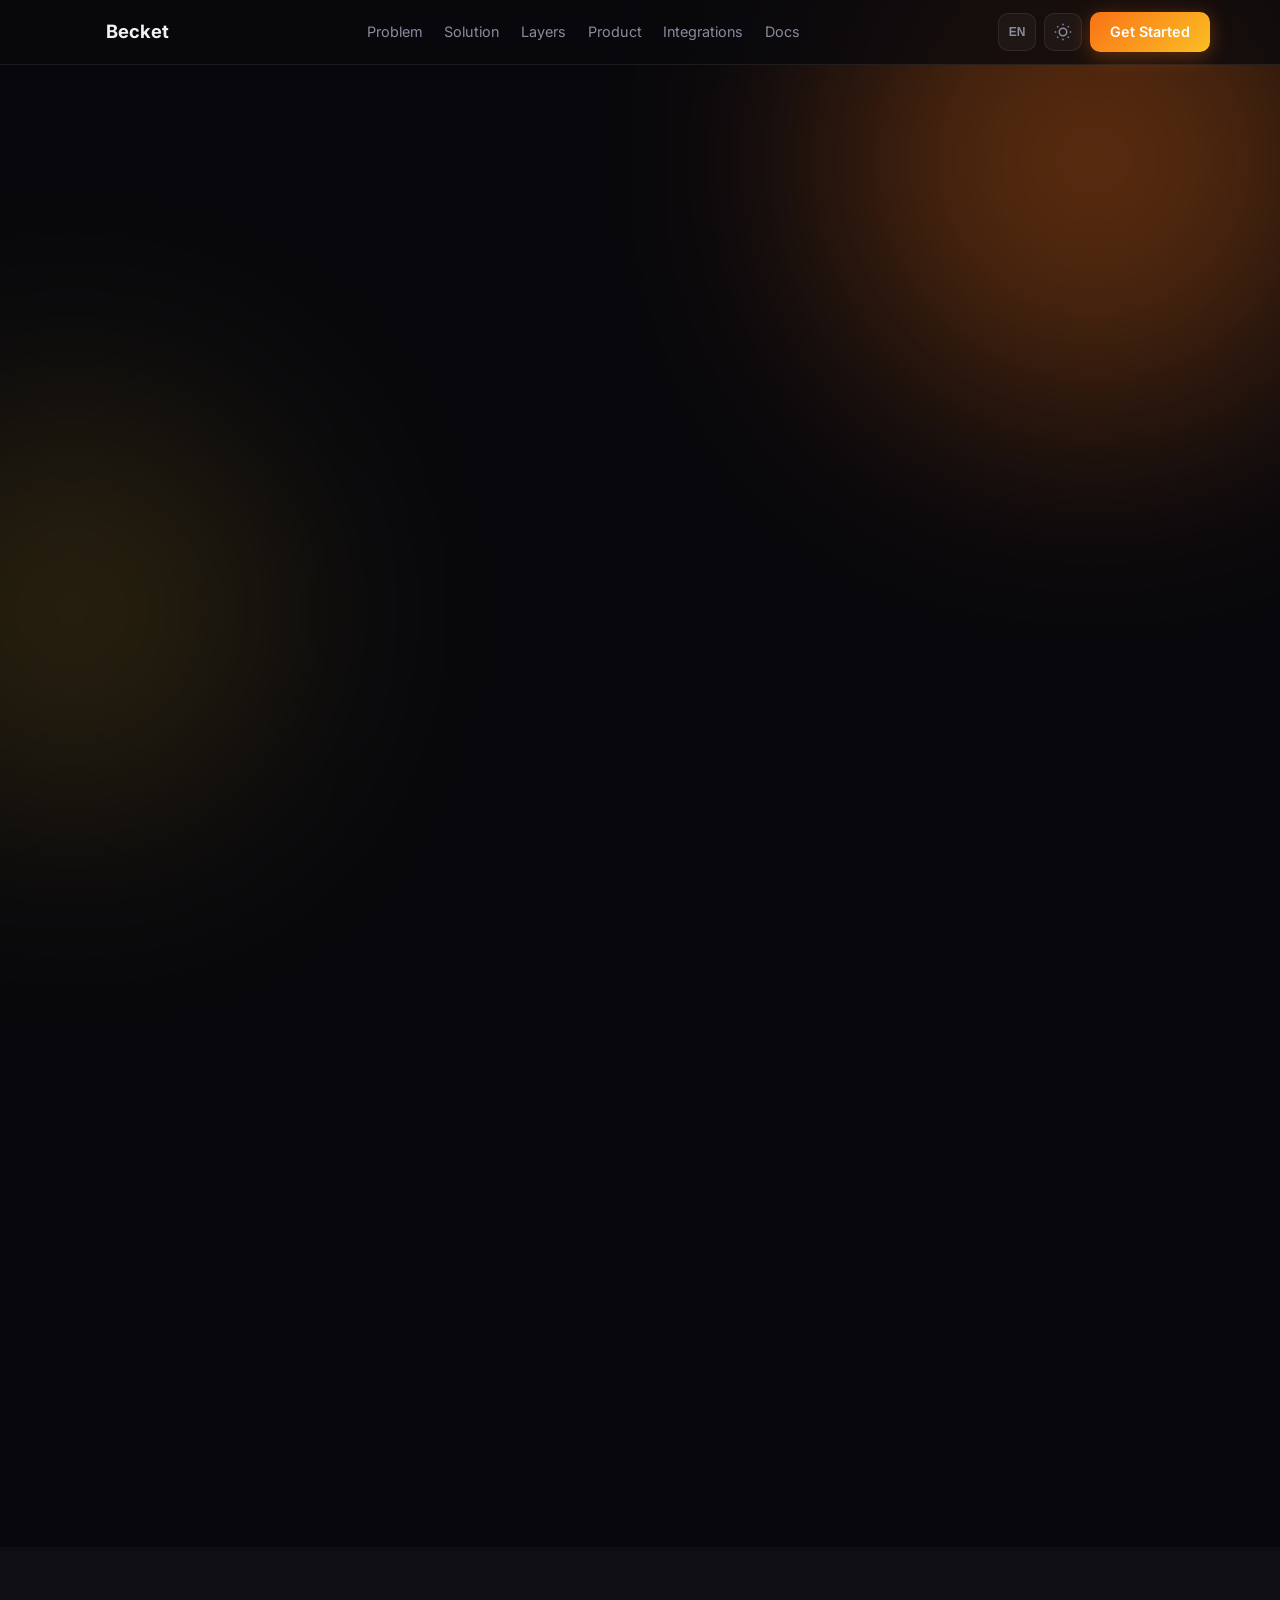
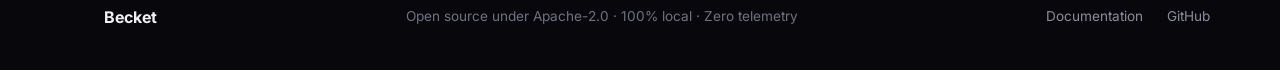
==== commit 0dff2015: "fix(website): i18n hint translation and language toggle label Show current language on the toggle (I" ====
--- a/website/index.html
+++ b/website/index.html
@@ -6,8 +6,8 @@
   <meta name="description" content="Becket — verified code graph + grounded knowledge wiki + context assembly for AI coding agents" />
   <title>Becket — AI Context & Impact Engine</title>
   <link rel="icon" type="image/svg+xml" href="public/favicon.svg" />
-  <link rel="preload" href="css/styles.css?v=11" as="style" />
-  <link rel="stylesheet" href="css/styles.css?v=11" />
+  <link rel="preload" href="css/styles.css?v=12" as="style" />
+  <link rel="stylesheet" href="css/styles.css?v=12" />
   <link rel="preconnect" href="https://fonts.googleapis.com" />
   <link rel="preconnect" href="https://fonts.gstatic.com" crossorigin />
   <link rel="preload" as="style" href="https://fonts.googleapis.com/css2?family=Inter:wght@400;500;600;700;800&family=JetBrains+Mono:wght@400;500;600&display=swap" />
@@ -72,6 +72,7 @@
             </div>
             <pre><code>npx becket build</code></pre>
           </div>
+          <p class="hero-install-hint" data-i18n-html="hero.install.mcpHint"></p>
         </div>
         <div class="hero-stats">
           <div class="stat glass-card">
@@ -307,7 +308,7 @@
     </div>
   </footer>
 
-  <script src="js/i18n.js" defer></script>
+  <script src="js/i18n.js?v=13" defer></script>
   <script src="js/main.js" defer></script>
 </body>
 </html>
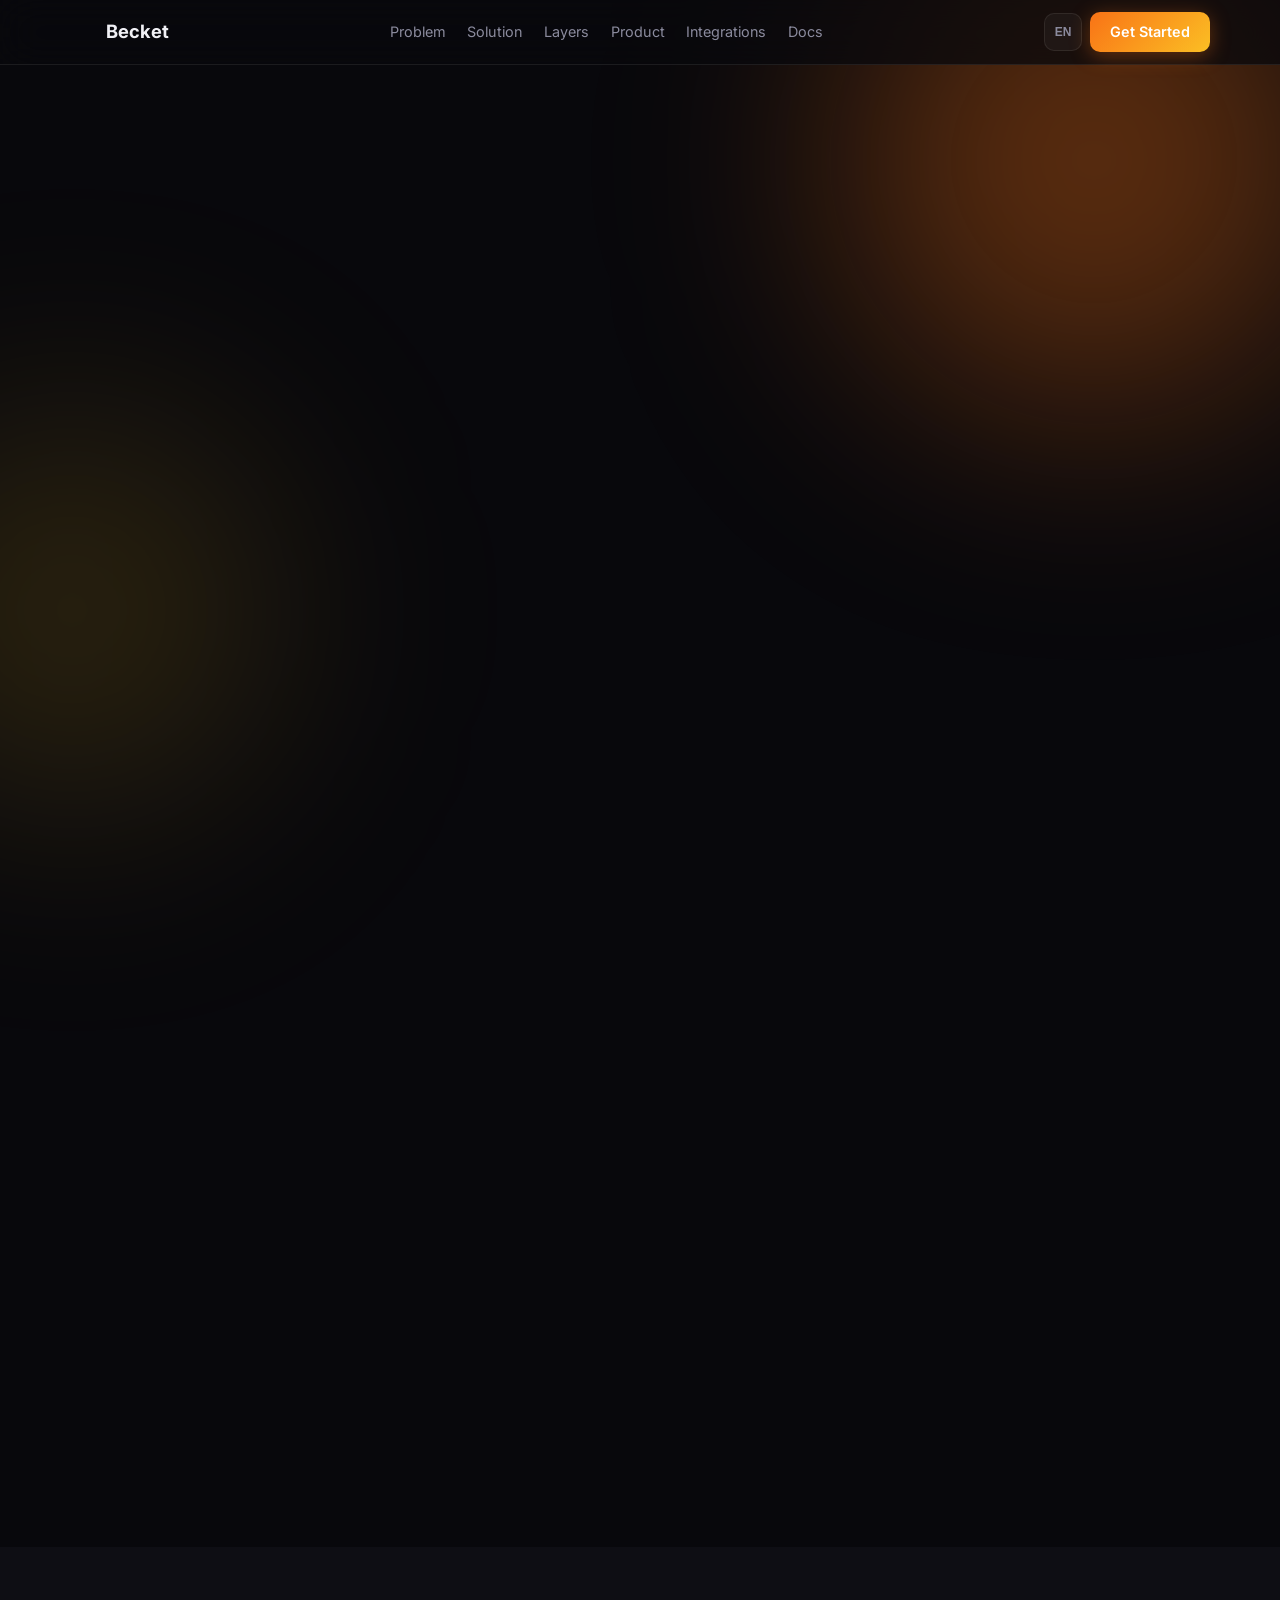
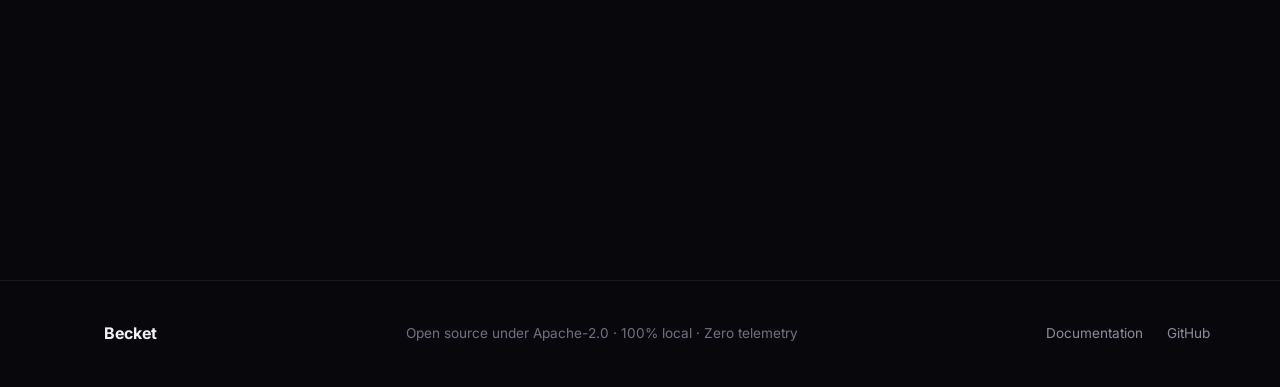
==== commit 9ebd67be: "docs(website): broaden agent messaging and polish home copy Position Becket for all AI coding agents" ====
--- a/website/index.html
+++ b/website/index.html
@@ -1,19 +1,19 @@
 <!DOCTYPE html>
-<html lang="en" data-theme="dark">
+<html lang="en">
 <head>
   <meta charset="UTF-8" />
   <meta name="viewport" content="width=device-width, initial-scale=1.0" />
-  <meta name="description" content="Becket — verified code graph + grounded knowledge wiki + context assembly for AI coding agents" />
+  <meta name="description" content="Becket — local MCP context layer for AI coding agents" />
   <title>Becket — AI Context & Impact Engine</title>
   <link rel="icon" type="image/svg+xml" href="public/favicon.svg" />
-  <link rel="preload" href="css/styles.css?v=12" as="style" />
-  <link rel="stylesheet" href="css/styles.css?v=12" />
+  <link rel="preload" href="css/styles.css?v=15" as="style" />
+  <link rel="stylesheet" href="css/styles.css?v=15" />
   <link rel="preconnect" href="https://fonts.googleapis.com" />
   <link rel="preconnect" href="https://fonts.gstatic.com" crossorigin />
   <link rel="preload" as="style" href="https://fonts.googleapis.com/css2?family=Inter:wght@400;500;600;700;800&family=JetBrains+Mono:wght@400;500;600&display=swap" />
   <link rel="stylesheet" href="https://fonts.googleapis.com/css2?family=Inter:wght@400;500;600;700;800&family=JetBrains+Mono:wght@400;500;600&display=swap" media="print" onload="this.media='all'" />
   <noscript><link rel="stylesheet" href="https://fonts.googleapis.com/css2?family=Inter:wght@400;500;600;700;800&family=JetBrains+Mono:wght@400;500;600&display=swap" /></noscript>
-  <script>try{var t=localStorage.getItem("becket-theme");if(t)document.documentElement.setAttribute("data-theme",t);var l=localStorage.getItem("becket-lang");if(!l){l=(navigator.language||"").startsWith("it")?"it":"en"}document.documentElement.lang=l}catch(e){}</script>
+  <script>try{var l=localStorage.getItem("becket-lang");if(!l){l=(navigator.language||"").startsWith("it")?"it":"en"}document.documentElement.lang=l}catch(e){}</script>
 </head>
 <body>
   <a class="skip-link" href="#main-content" data-i18n="a11y.skip">Skip to content</a>
@@ -35,15 +35,11 @@
         <a href="#product" data-i18n="nav.product">Product</a>
         <a href="#integrations" data-i18n="nav.integrations">Integrations</a>
         <a href="docs.html" data-i18n="nav.docs">Docs</a>
-        <a href="docs.html#install" class="btn btn-primary nav-cta-mobile" data-i18n="nav.getStarted">Get Started</a>
+        <a href="docs.html#quickstart" class="btn btn-primary nav-cta-mobile" data-i18n="nav.getStarted">Get Started</a>
       </nav>
       <div class="nav-actions">
         <button class="btn-icon" id="lang-toggle" aria-label="Switch language">EN</button>
-        <button class="btn-icon" id="theme-toggle" aria-label="Toggle theme">
-          <svg class="icon-sun" width="18" height="18" viewBox="0 0 24 24" fill="none" stroke="currentColor" stroke-width="2"><circle cx="12" cy="12" r="5"/><path d="M12 1v2M12 21v2M4.22 4.22l1.42 1.42M18.36 18.36l1.42 1.42M1 12h2M21 12h2M4.22 19.78l1.42-1.42M18.36 5.64l1.42-1.42"/></svg>
-          <svg class="icon-moon" width="18" height="18" viewBox="0 0 24 24" fill="none" stroke="currentColor" stroke-width="2"><path d="M21 12.79A9 9 0 1 1 11.21 3 7 7 0 0 0 21 12.79z"/></svg>
-        </button>
-        <a href="docs.html#install" class="btn btn-primary" data-i18n="nav.getStarted">Get Started</a>
+        <a href="docs.html#quickstart" class="btn btn-primary" data-i18n="nav.getStarted">Get Started</a>
       </div>
       <button class="nav-burger" id="nav-burger" aria-label="Menu">
         <span></span><span></span><span></span>
@@ -61,9 +57,7 @@
           <span data-i18n="hero.title1">One call.</span><br />
           <span class="gradient-text" data-i18n="hero.title2">The right context.</span>
         </h1>
-        <p class="hero-sub" data-i18n="hero.sub">
-          Becket transforms repositories into structured, queryable knowledge — giving AI agents and developers precise context, impact analysis, and architectural understanding.
-        </p>
+        <p class="hero-sub" data-i18n="hero.sub"></p>
         <div class="hero-install reveal" data-delay="100">
           <div class="code-block glass-card">
             <div class="code-header">
@@ -231,6 +225,12 @@
           <p data-i18n-html="product.p3.desc"><code>context</code>, <code>impact</code>, <code>flow</code>, MCP tools — real snippets + wiki + blast radius, token-budgeted.</p>
         </article>
       </div>
+      <ul class="check-list product-workflows reveal" data-delay="50">
+        <li data-i18n="product.li1">MCP in any supported agent — call get_context when your rules or prompt ask for it</li>
+        <li data-i18n="product.li2">Local .becket/ cache — gitignore it, rebuild anytime with becket build</li>
+        <li data-i18n="product.li3">Demo folder in the repo — try Becket in 30 seconds</li>
+        <li data-i18n="product.li4">Cross-repo workspace linking for monorepos and polyrepos</li>
+      </ul>
       <div class="features-grid capabilities-grid reveal" data-delay="100">
           <article class="feature glass-card feature-compact">
             <div class="feature-num">01</div>
@@ -275,7 +275,11 @@
         </div>
         <div class="integration glass-card">
           <h3>OpenAI Codex</h3>
-          <p data-i18n="integrations.codex">Structured reasoning over large codebases via tool definitions.</p>
+          <p data-i18n="integrations.codex">Codex CLI and other agent CLIs — wire becket-mcp as an MCP server for structured repo context.</p>
+        </div>
+        <div class="integration glass-card">
+          <h3 data-i18n="integrations.otherTitle">Windsurf · Cline · Zed · …</h3>
+          <p data-i18n="integrations.other">Any IDE or CLI that supports MCP over stdio gets the same five tools.</p>
         </div>
         <div class="integration glass-card highlight">
           <h3>MCP Server</h3>
@@ -286,7 +290,7 @@
         <h2 data-i18n="cta.title">Verified, compounding memory for AI coding agents</h2>
         <p data-i18n="cta.sub">Like Git for version control — Becket for code understanding that includes the code.</p>
         <div class="cta-actions">
-        <a href="docs.html#install" class="btn btn-primary btn-lg" data-i18n="cta.button">Start Building Context</a>
+        <a href="docs.html#quickstart" class="btn btn-primary btn-lg" data-i18n="cta.button">Quick Start Guide</a>
         <a href="docs.html" class="btn btn-glass btn-lg" data-i18n="hero.cta2">Read the Docs</a>
         </div>
       </div>
@@ -308,7 +312,7 @@
     </div>
   </footer>
 
-  <script src="js/i18n.js?v=13" defer></script>
+  <script src="js/i18n.js?v=19" defer></script>
   <script src="js/main.js" defer></script>
 </body>
 </html>
--- a/website/css/styles.css
+++ b/website/css/styles.css
@@ -1,6 +1,5 @@
 /* ===== CSS Variables ===== */
-:root,
-[data-theme="dark"] {
+:root {
   --bg: #08080c;
   --bg-alt: #0e0e14;
   --surface: rgba(255, 255, 255, 0.04);
@@ -23,23 +22,6 @@
   --gradient: linear-gradient(135deg, #f97316, #fbbf24);
 }
 
-[data-theme="light"] {
-  --bg: #f8f8fc;
-  --bg-alt: #f0f0f6;
-  --surface: rgba(255, 255, 255, 0.7);
-  --surface-hover: rgba(255, 255, 255, 0.9);
-  --border: rgba(0, 0, 0, 0.08);
-  --border-strong: rgba(0, 0, 0, 0.14);
-  --text: #12121a;
-  --text-muted: #5c5c6e;
-  --text-dim: #8b8b9e;
-  --accent-glow: rgba(249, 115, 22, 0.2);
-  --accent-glow-soft: rgba(251, 191, 36, 0.1);
-  --nav-bg: rgba(248, 248, 252, 0.85);
-  --code-bg: rgba(0, 0, 0, 0.04);
-  --shadow: 0 8px 32px rgba(0, 0, 0, 0.08);
-}
-
 /* ===== Reset & Base ===== */
 *, *::before, *::after { box-sizing: border-box; margin: 0; padding: 0; }
 
@@ -325,10 +307,6 @@
   color: var(--accent);
 }
 
-[data-theme="dark"] .icon-sun { display: block; }
-[data-theme="dark"] .icon-moon { display: none; }
-[data-theme="light"] .icon-sun { display: none; }
-[data-theme="light"] .icon-moon { display: block; }
 
 /* ===== Hero ===== */
 .hero {
@@ -390,6 +368,37 @@
   margin: 0;
 }
 
+.hero-install-hint {
+  margin: 0.75rem 0 0;
+  font-size: 0.875rem;
+  line-height: 1.5;
+  color: var(--text-muted);
+}
+
+.hero-install-hint code {
+  background: var(--code-bg);
+  padding: 0.15rem 0.4rem;
+  border-radius: 4px;
+  font-size: 0.85em;
+  color: var(--accent-light);
+}
+
+.hero-install-hint a {
+  color: var(--accent);
+  text-decoration: none;
+}
+
+.hero-install-hint a:hover {
+  text-decoration: underline;
+}
+
+.doc-lead {
+  margin: -0.5rem 0 1rem;
+  font-size: 0.95rem;
+  color: var(--text-muted);
+  line-height: 1.5;
+}
+
 .hero-stats {
   display: flex;
   gap: 1rem;
@@ -879,7 +888,7 @@
 }
 
 .integrations-closing .integrations-grid {
-  grid-template-columns: repeat(4, 1fr);
+  grid-template-columns: repeat(auto-fit, minmax(200px, 1fr));
 }
 
 .integrations-closing .cta-box {
@@ -1396,6 +1405,103 @@
   line-height: 1.8;
 }
 
+.callout {
+  padding: 1.25rem 1.5rem;
+  margin: 1.25rem 0;
+  border-left: 3px solid var(--accent);
+}
+
+.callout p {
+  margin: 0;
+  color: var(--text-muted);
+  font-size: 0.95rem;
+}
+
+.persona-grid {
+  display: grid;
+  grid-template-columns: repeat(auto-fit, minmax(260px, 1fr));
+  gap: 1rem;
+  margin: 1.25rem 0;
+}
+
+.persona-card {
+  padding: 1.25rem;
+}
+
+.persona-card h3 {
+  font-size: 1rem;
+  margin: 0 0 0.5rem;
+}
+
+.persona-card p {
+  font-size: 0.9rem;
+  margin-bottom: 0.75rem;
+}
+
+.persona-card .code-block {
+  margin: 0;
+}
+
+.lang-grid {
+  display: flex;
+  flex-wrap: wrap;
+  gap: 0.75rem;
+  margin: 1rem 0 1.25rem;
+}
+
+.lang-chip {
+  padding: 0.5rem 1rem;
+  font-size: 0.85rem;
+  font-weight: 600;
+  color: var(--text-muted);
+}
+
+.faq-item {
+  margin-bottom: 0.75rem;
+  padding: 0;
+  overflow: hidden;
+}
+
+.faq-item summary {
+  padding: 1rem 1.25rem;
+  cursor: pointer;
+  font-weight: 600;
+  color: var(--text);
+  list-style: none;
+}
+
+.faq-item summary::-webkit-details-marker {
+  display: none;
+}
+
+.faq-item summary::after {
+  content: "+";
+  float: right;
+  color: var(--accent);
+  font-weight: 700;
+}
+
+.faq-item[open] summary::after {
+  content: "−";
+}
+
+.faq-item p {
+  padding: 0 1.25rem 1rem;
+  margin: 0;
+  font-size: 0.9rem;
+}
+
+.example-output pre {
+  font-size: 0.78rem;
+  max-height: 420px;
+  overflow-y: auto;
+}
+
+.product-workflows {
+  margin: 1.5rem 0 2rem;
+  max-width: 42rem;
+}
+
 @media (max-width: 768px) {
   .use-today-grid {
     grid-template-columns: 1fr;
--- a/website/css/styles.css
+++ b/website/css/styles.css
@@ -1,6 +1,5 @@
 /* ===== CSS Variables ===== */
-:root,
-[data-theme="dark"] {
+:root {
   --bg: #08080c;
   --bg-alt: #0e0e14;
   --surface: rgba(255, 255, 255, 0.04);
@@ -23,23 +22,6 @@
   --gradient: linear-gradient(135deg, #f97316, #fbbf24);
 }
 
-[data-theme="light"] {
-  --bg: #f8f8fc;
-  --bg-alt: #f0f0f6;
-  --surface: rgba(255, 255, 255, 0.7);
-  --surface-hover: rgba(255, 255, 255, 0.9);
-  --border: rgba(0, 0, 0, 0.08);
-  --border-strong: rgba(0, 0, 0, 0.14);
-  --text: #12121a;
-  --text-muted: #5c5c6e;
-  --text-dim: #8b8b9e;
-  --accent-glow: rgba(249, 115, 22, 0.2);
-  --accent-glow-soft: rgba(251, 191, 36, 0.1);
-  --nav-bg: rgba(248, 248, 252, 0.85);
-  --code-bg: rgba(0, 0, 0, 0.04);
-  --shadow: 0 8px 32px rgba(0, 0, 0, 0.08);
-}
-
 /* ===== Reset & Base ===== */
 *, *::before, *::after { box-sizing: border-box; margin: 0; padding: 0; }
 
@@ -325,10 +307,6 @@
   color: var(--accent);
 }
 
-[data-theme="dark"] .icon-sun { display: block; }
-[data-theme="dark"] .icon-moon { display: none; }
-[data-theme="light"] .icon-sun { display: none; }
-[data-theme="light"] .icon-moon { display: block; }
 
 /* ===== Hero ===== */
 .hero {
@@ -390,6 +368,37 @@
   margin: 0;
 }
 
+.hero-install-hint {
+  margin: 0.75rem 0 0;
+  font-size: 0.875rem;
+  line-height: 1.5;
+  color: var(--text-muted);
+}
+
+.hero-install-hint code {
+  background: var(--code-bg);
+  padding: 0.15rem 0.4rem;
+  border-radius: 4px;
+  font-size: 0.85em;
+  color: var(--accent-light);
+}
+
+.hero-install-hint a {
+  color: var(--accent);
+  text-decoration: none;
+}
+
+.hero-install-hint a:hover {
+  text-decoration: underline;
+}
+
+.doc-lead {
+  margin: -0.5rem 0 1rem;
+  font-size: 0.95rem;
+  color: var(--text-muted);
+  line-height: 1.5;
+}
+
 .hero-stats {
   display: flex;
   gap: 1rem;
@@ -879,7 +888,7 @@
 }
 
 .integrations-closing .integrations-grid {
-  grid-template-columns: repeat(4, 1fr);
+  grid-template-columns: repeat(auto-fit, minmax(200px, 1fr));
 }
 
 .integrations-closing .cta-box {
@@ -1396,6 +1405,103 @@
   line-height: 1.8;
 }
 
+.callout {
+  padding: 1.25rem 1.5rem;
+  margin: 1.25rem 0;
+  border-left: 3px solid var(--accent);
+}
+
+.callout p {
+  margin: 0;
+  color: var(--text-muted);
+  font-size: 0.95rem;
+}
+
+.persona-grid {
+  display: grid;
+  grid-template-columns: repeat(auto-fit, minmax(260px, 1fr));
+  gap: 1rem;
+  margin: 1.25rem 0;
+}
+
+.persona-card {
+  padding: 1.25rem;
+}
+
+.persona-card h3 {
+  font-size: 1rem;
+  margin: 0 0 0.5rem;
+}
+
+.persona-card p {
+  font-size: 0.9rem;
+  margin-bottom: 0.75rem;
+}
+
+.persona-card .code-block {
+  margin: 0;
+}
+
+.lang-grid {
+  display: flex;
+  flex-wrap: wrap;
+  gap: 0.75rem;
+  margin: 1rem 0 1.25rem;
+}
+
+.lang-chip {
+  padding: 0.5rem 1rem;
+  font-size: 0.85rem;
+  font-weight: 600;
+  color: var(--text-muted);
+}
+
+.faq-item {
+  margin-bottom: 0.75rem;
+  padding: 0;
+  overflow: hidden;
+}
+
+.faq-item summary {
+  padding: 1rem 1.25rem;
+  cursor: pointer;
+  font-weight: 600;
+  color: var(--text);
+  list-style: none;
+}
+
+.faq-item summary::-webkit-details-marker {
+  display: none;
+}
+
+.faq-item summary::after {
+  content: "+";
+  float: right;
+  color: var(--accent);
+  font-weight: 700;
+}
+
+.faq-item[open] summary::after {
+  content: "−";
+}
+
+.faq-item p {
+  padding: 0 1.25rem 1rem;
+  margin: 0;
+  font-size: 0.9rem;
+}
+
+.example-output pre {
+  font-size: 0.78rem;
+  max-height: 420px;
+  overflow-y: auto;
+}
+
+.product-workflows {
+  margin: 1.5rem 0 2rem;
+  max-width: 42rem;
+}
+
 @media (max-width: 768px) {
   .use-today-grid {
     grid-template-columns: 1fr;
